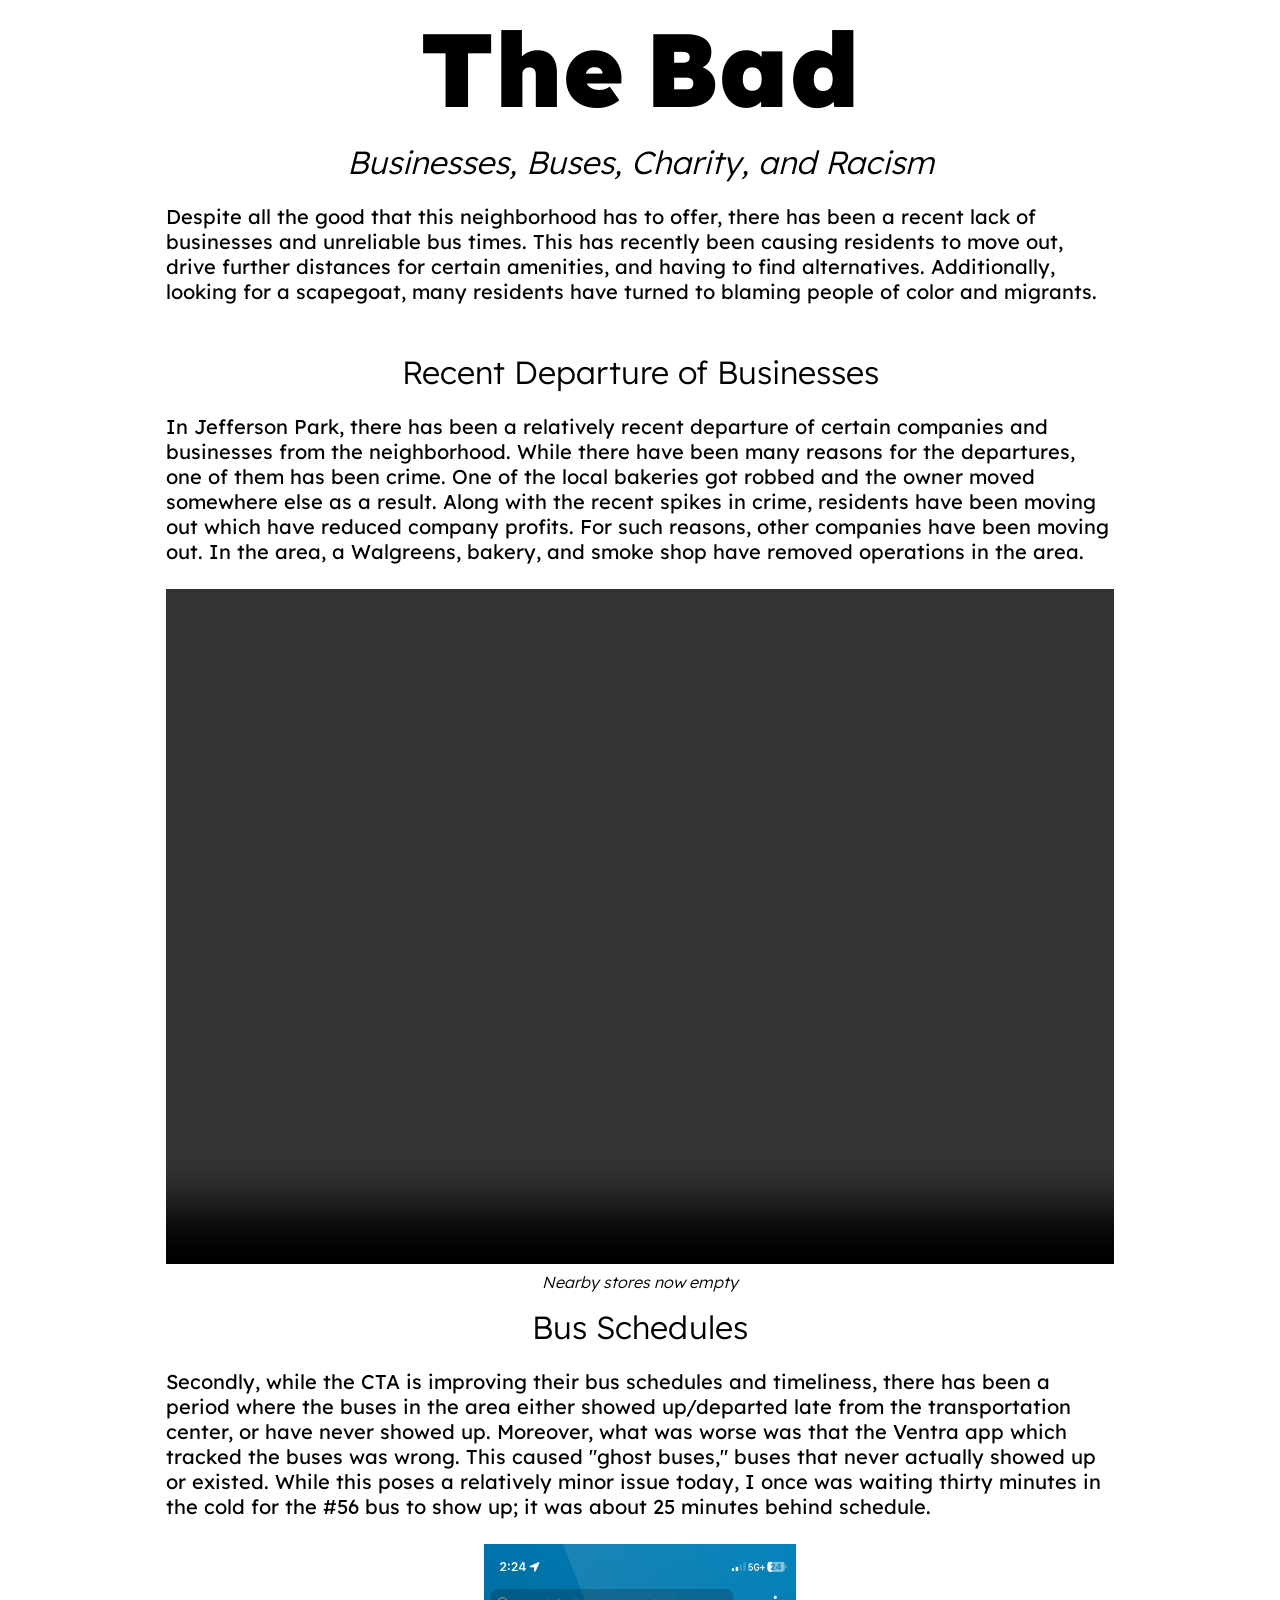
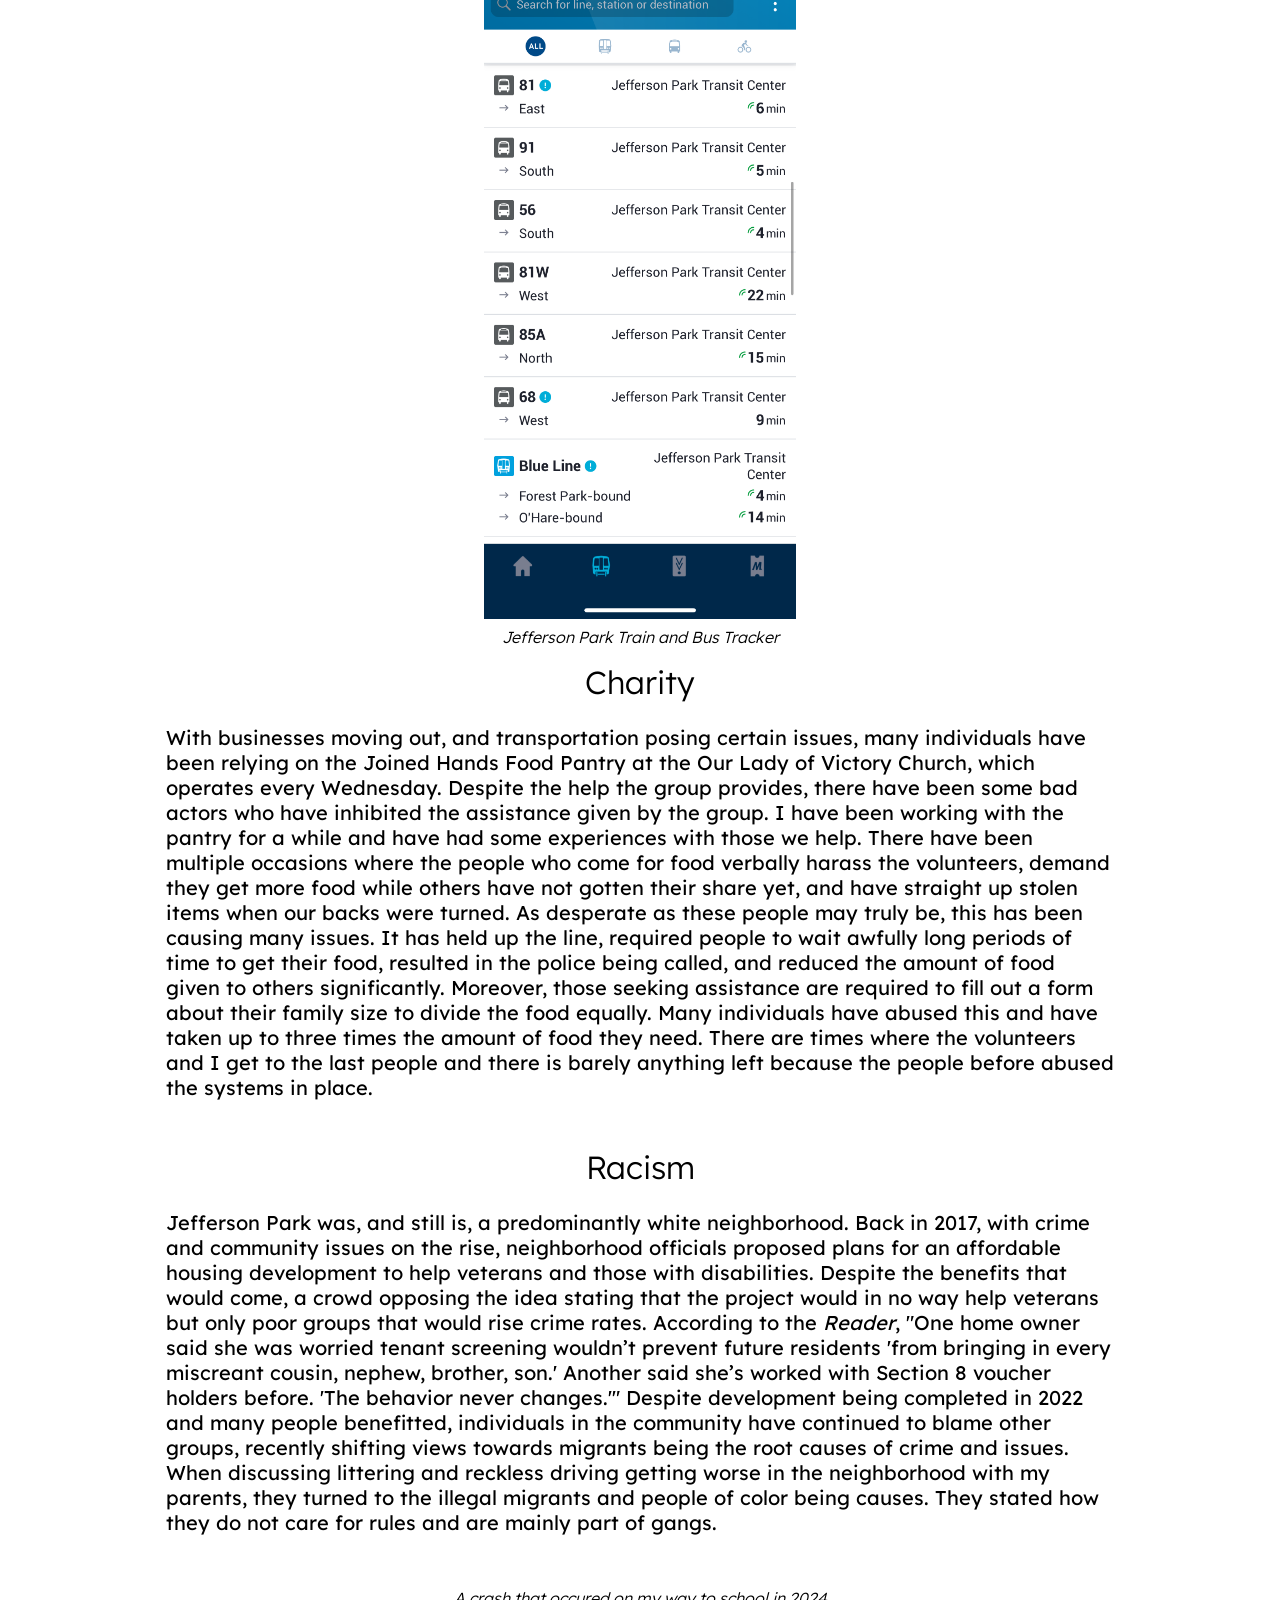
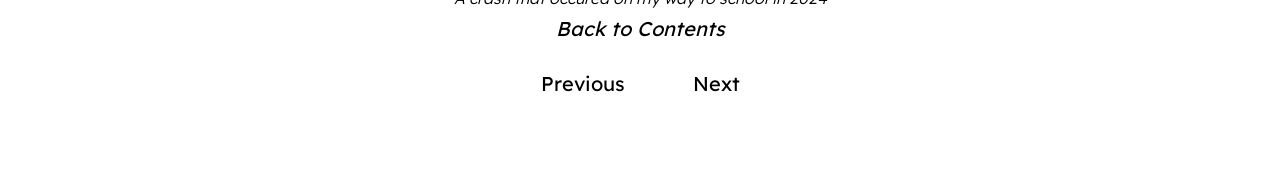
==== bad.html @ a6cf0b51 "Update bad.html Added more descriptioin to the facts" ====
<head>
    <meta charset="UTF-8" />
    <meta http-equiv="X-UA-Compatible" content="IE=edge" />
    <meta name="viewport" content="width=device-width, initial-scale=1.0" />
    <link rel="preconnect" href="https://fonts.googleapis.com">
    <link rel="preconnect" href="https://fonts.gstatic.com" crossorigin>
    <link href="https://fonts.googleapis.com/css2?family=Lexend:wght@100..900&family=Montserrat:ital,wght@0,300;0,400;0,500;0,600;0,700;0,900;1,800&display=swap" rel="stylesheet">
    <title>The Bad</title>
    <link rel="stylesheet" type="text/css" href="index.css" />
</head>

<body>
    <!-- Wrapper Head -->
    <div class = "wrapper-head">
        <h1>The Bad</h1>
        <h2><i>Businesses, Buses, Charity, and Racism</i></h2>
    </div>
    <div class = "facts">
        <p>Despite all the good that this neighborhood has to offer, there has been a recent lack of businesses and unreliable bus times.
        This has recently been causing residents to move out, drive further distances for certain amenities, and having to find alternatives.
        Additionally, looking for a scapegoat, many residents have turned to blaming people of color and migrants.
        </p>
        <h2>Recent Departure of Businesses</h2>
        <p>In Jefferson Park, there has been a relatively recent departure of certain companies and businesses from the neighborhood.
        While there have been many reasons for the departures, one of them has been crime. One of the local bakeries got robbed and
        the owner moved somewhere else as a result. Along with the recent spikes in crime, residents have been moving out which have
        reduced company profits. For such reasons, other companies have been moving out. In the area, a Walgreens, bakery, and smoke
        shop have removed operations in the area.
        </p>
        <video src = "photos/out.mp4" type=”video/mp4" controls>
        </video>
        <h3><i>Nearby stores now empty</i></h3>
        <h2>Bus Schedules</h2>
        <p>Secondly, while the CTA is improving their bus schedules and timeliness, there has been a period where the buses in the area
        either showed up/departed late from the transportation center, or have never showed up. Moreover, what was worse was that the
        Ventra app which tracked the buses was wrong. This caused "ghost buses," buses that never actually showed up or existed. While
        this poses a relatively minor issue today, I once was waiting thirty minutes in the cold for the #56 bus to show up; it was about 25
        minutes behind schedule.
        </p>
        <img src = "photos/schedule.png" alt = "Jefferson Park Tracker">
        <h3><i>Jefferson Park Train and Bus Tracker</i></h3>
        <h2>Charity</h2>
        <p>With businesses moving out, and transportation posing certain issues, many individuals have been relying on the Joined
        Hands Food Pantry at the Our Lady of Victory Church, which operates every Wednesday. Despite the help the group provides, there have been some
        bad actors who have inhibited the assistance given by the group. I have been working with the pantry for a while and have had 
        some experiences with those we help. There have been multiple occasions where the people who come for food verbally harass the 
        volunteers, demand they get more food while others have not gotten their share yet, and have straight up stolen items when 
        our backs were turned. As desperate as these people may truly be, this has been causing many issues. It has held 
        up the line, required people to wait awfully long periods of time to get their food, resulted in the police being called, and 
        reduced the amount of food given to others significantly. Moreover, those seeking assistance are required to fill out a form about 
        their family size to divide the food equally. Many individuals have abused this and have taken up to three times the amount of food
        they need. There are times where the volunteers and I get to the last people and there is barely anything left because the people 
        before abused the systems in place.</p>
        </div>
        <h2>Racism</h2>
        <p>Jefferson Park was, and still is, a predominantly white neighborhood. Back in 2017, with crime and community issues on the rise, neighborhood officials proposed
        plans for an affordable housing development to help veterans and those with disabilities. Despite the benefits that would come, a crowd opposing the idea stating that 
        the project would in no way help veterans but only poor groups that would rise crime rates. According to the <i>Reader</i>, "One home owner said she was worried tenant screening wouldn’t prevent future residents 
        'from bringing in every miscreant cousin, nephew, brother, son.' Another said she’s worked with Section 8 voucher holders before. 'The behavior never changes.'" Despite development being completed in 2022 and many
        people benefitted, individuals in the community have continued to blame other groups, recently shifting views towards migrants being the root causes of crime and issues. When discussing littering and reckless driving
        getting worse in the neighborhood with my parents, they turned to the illegal migrants and people of color being causes. They stated how they do not care for rules and are mainly part of gangs.</p>
        <img href = "photos/car1.jpg">
        <img href = "photos/car2.jpg">
        <h3><i>A crash that occured on my way to school in 2024</i></h3>
    <!-- Next and back buttons -->
    <div class = "footer-back">
        <nav>
            <a href = "contents.html"><i>Back to Contents</i></a>
        </nav>
    <nav>
        <a href = "good.html">Previous</a>
        <a href = "live.html">Next</a>
    </nav>
</body>

<!-- Niky says hello -->
---- index.css ----
/* Styles and colors */
:root {
    --white:#fff;
    --offwhite:#FAF9F6;
    --black:#000;
    --gray:#D3D3D3;
    --test1:#C8A2C8;
    --test2:#00FFFF;
    --test3:#66ff00;
    --test4:#FF5C00;
    --clear:transparent;
}

/* Gives the option to switch between light and dark mode */
@import url("https://fonts.googleapis.com/css2?family=Source+Sans+Pro&display=swap");

@media (prefers-color-scheme: dark) {
  :root {
    --text: #FAF9F6;
    --bg: #000;
  }
}

@media (prefers-color-scheme: dark) {
    .theme-a.adaptive {
      background: black;
      color: var(--text);
      outline: 5px dashed #000;
    }
  }
  /* Overlay darkener */
  .overlay{
    z-index: -1;
    position: absolute;
    top: 0;
    left: 0;
    right: 0;
    bottom: 0;
    background-color: rgba(0, 0, 0, 0.65);
    filter: brightness(50%);
  }

/* Body Info */
body {
    font-family: "Lexend", sans-serif;
    background-size: 100%;
    background-color: var(--bg);
    color: var(--text);
    text-align: center;
}

/* lets the page fit screen sizes */
.wrapper-head{
    line-height: 1em;
    margin: auto;
    text-align: center;
}

/* Header 1 Info */
h1 {
    padding-top: .5em;
    word-spacing: -.15em;
    font-size: 5.5em;
    font-optical-sizing: auto;
    font-weight: 900;
    font-style: normal;
}

/* Header 2 Info */
h2{
    line-height: 1em;
    font-size: 1.5em;
    font-optical-sizing: auto;
    font-weight: 300;
    font-style: normal;
}

/* Header 3 Info */
h3{
    line-height: .25em;
    font-size: 1em;
    font-optical-sizing: auto;
    font-weight: 300;
    font-style: normal;
}
p{
    margin: auto;
    max-width: 75%;
    text-align: left;
    font-size: 1.25em;
    padding-bottom: 25px;
}

p a{
    color: var(--text);
}

video {
    max-width: 75%;
}

.jeffpark{
    color: var(--offwhite);
}

.disclaimer p{
    padding-top: 25px;
    text-align: center;
}

.typewrite{
    padding-top: 10%;
    display: flex;
    justify-content: center;
}

.button_intro{
    padding-top: 25px;
}

.button_intro a{
    border: solid var(--white) 2px;
    transition-duration: 0.4s;
    text-decoration: none;
    color: var(--white);
    border-radius: 15px;
    padding: 16px 64px;
}

.button_intro a:hover{
    color: black;
    background-color: white;
}

.google-maps{
    padding-bottom: 25px;
}

.google-maps iframe{
    border-radius: 15px;
}

.footer{
    font-size: .75em;
    line-height: 0em;
    color: var(--text);
    position: fixed;
    bottom: 10;
    left: 0;
    width: 100%;
    text-align: center;
    margin: auto;
}

.footer p{
    margin: auto;
    max-width: 90%;
    text-align: center;
    font-size: 1em;
}

.footer a{
    color: var(--text);
}

.footer-back{
    word-spacing: 0em;
    padding-bottom: 50px;
    left: 0;
    width: 100%;
    text-align: center;
    margin: auto;
  }

  .facts img{
    background-color: var(--offwhite);
    max-height: 75vh;
    max-width: 75vw;
  }

  .facts video{
    height: 75vh;
  }

/* Contents page */
.contents{
    margin: auto;
    color: var(--offwhite);
}

/* Removes the random padding for bullet points */
ul{
    padding: 0;
}

.contents ul{
    list-style-type: none;
    text-align: center;
}

li a{
    text-decoration: none;
    color: var(--offwhite);
    padding: 0 2px;
    margin: 0 30px;
    position: relative;
    font-size: 2em;
}
li a:after {
    background: none repeat scroll 0 0 transparent;
    content: "";
    display: block;
    height: 3px;
    left: 0%;
    position: absolute;
    background: var(--offwhite);
    transition: width 0.3s ease 0s, left 0.3s ease 0s;
    width: 0;
  }

li a:hover:after{
    content: '';
    position: absolute;
    left: 0;
    width: 100%;
    height: 3px;
    background-color: var(--offwhite);
  }

/* The next and back links */
nav{
    padding-bottom: 30px;
}
nav a{
    text-decoration: none;
    color: var(--text);
    padding: 0 2px;
    margin: 0 30px;
    position: relative;
    font-size: 1.25em;
  }

  nav a:after {
    background: none repeat scroll 0 0 transparent;
    bottom: -2px;
    content: "";
    display: block;
    height: 3px;
    left: 0%;
    position: absolute;
    background: var(--text);
    transition: width 0.3s ease 0s, left 0.3s ease 0s;
    width: 0;
  }

  nav a:hover:after{
    content: '';
    position: absolute;
    bottom: -2px;
    left: 0;
    width: 100%;
    height: 3px;
    background-color: var(--text);
  }

/* -- Break points. This lets different devices see the page without any issues -- */
/* Extra small devices (phones, 600px and down to 320px) */
@media only screen and (max-width: 600px) {
    h1 {
        font-size: 3em;
        line-height: 1em;
        font-optical-sizing: auto;
        font-weight: 900;
        font-style: normal;
    }
    h2{
        font-size: 1.5em;
        font-optical-sizing: auto;
        font-weight: 300;
        font-style: normal;
    }
    body{
        background-size: 700%;
        background-position: center;
    }
    .footer{
        font-size: .5em;
        line-height: 1em;
    }

}

/* Small devices (portrait tablets and large phones, 600px and up) */
@media only screen and (min-width: 600px) {
    h1 {
        font-size: 3em;
        font-optical-sizing: auto;
        font-weight: 900;
        font-style: normal;
    }
    h2{
        font-size: .92em;
        font-optical-sizing: auto;
        font-weight: 300;
        font-style: normal;
    }
    body{
        background-size: 300%;
        background-position: center;
    }
}


/* Medium devices (landscape tablets, 768px and up) */
@media only screen and (min-width: 768px) {

    h1 {
        font-size: 4em;
        font-optical-sizing: auto;
        font-weight: 900;
        font-style: normal;
    }
    h2{
        font-size: 1.23em;
        font-optical-sizing: auto;
        font-weight: 300;
        font-style: normal;
    }
    body{
        background-size: 250%;
        background-position: center;
    }
}

/* Large devices (laptops/desktops, 992px and up) */
@media only screen and (min-width: 992px) {
    h1 {
        font-size: 5em;
        font-optical-sizing: auto;
        font-weight: 900;
        font-style: normal;
    }
    h2{
        font-size: 1.54em;
        font-optical-sizing: auto;
        font-weight: 300;
        font-style: normal;
    }
    body{
        background-size: 200%;
        background-position: center;
    }
}

/* Extra large devices (large laptops and desktops, 1200 and up) */
@media only screen and (min-width: 1200px) {
    h1 {
        font-size: 6.5em;
        font-optical-sizing: auto;
        font-weight: 900;
        font-style: normal;
    }
    h2{
        font-size: 2em;
        font-optical-sizing: auto;
        font-weight: 300;
        font-style: normal;
    }
    body{
        background-size: 175%;
        background-position: center;
    }

}
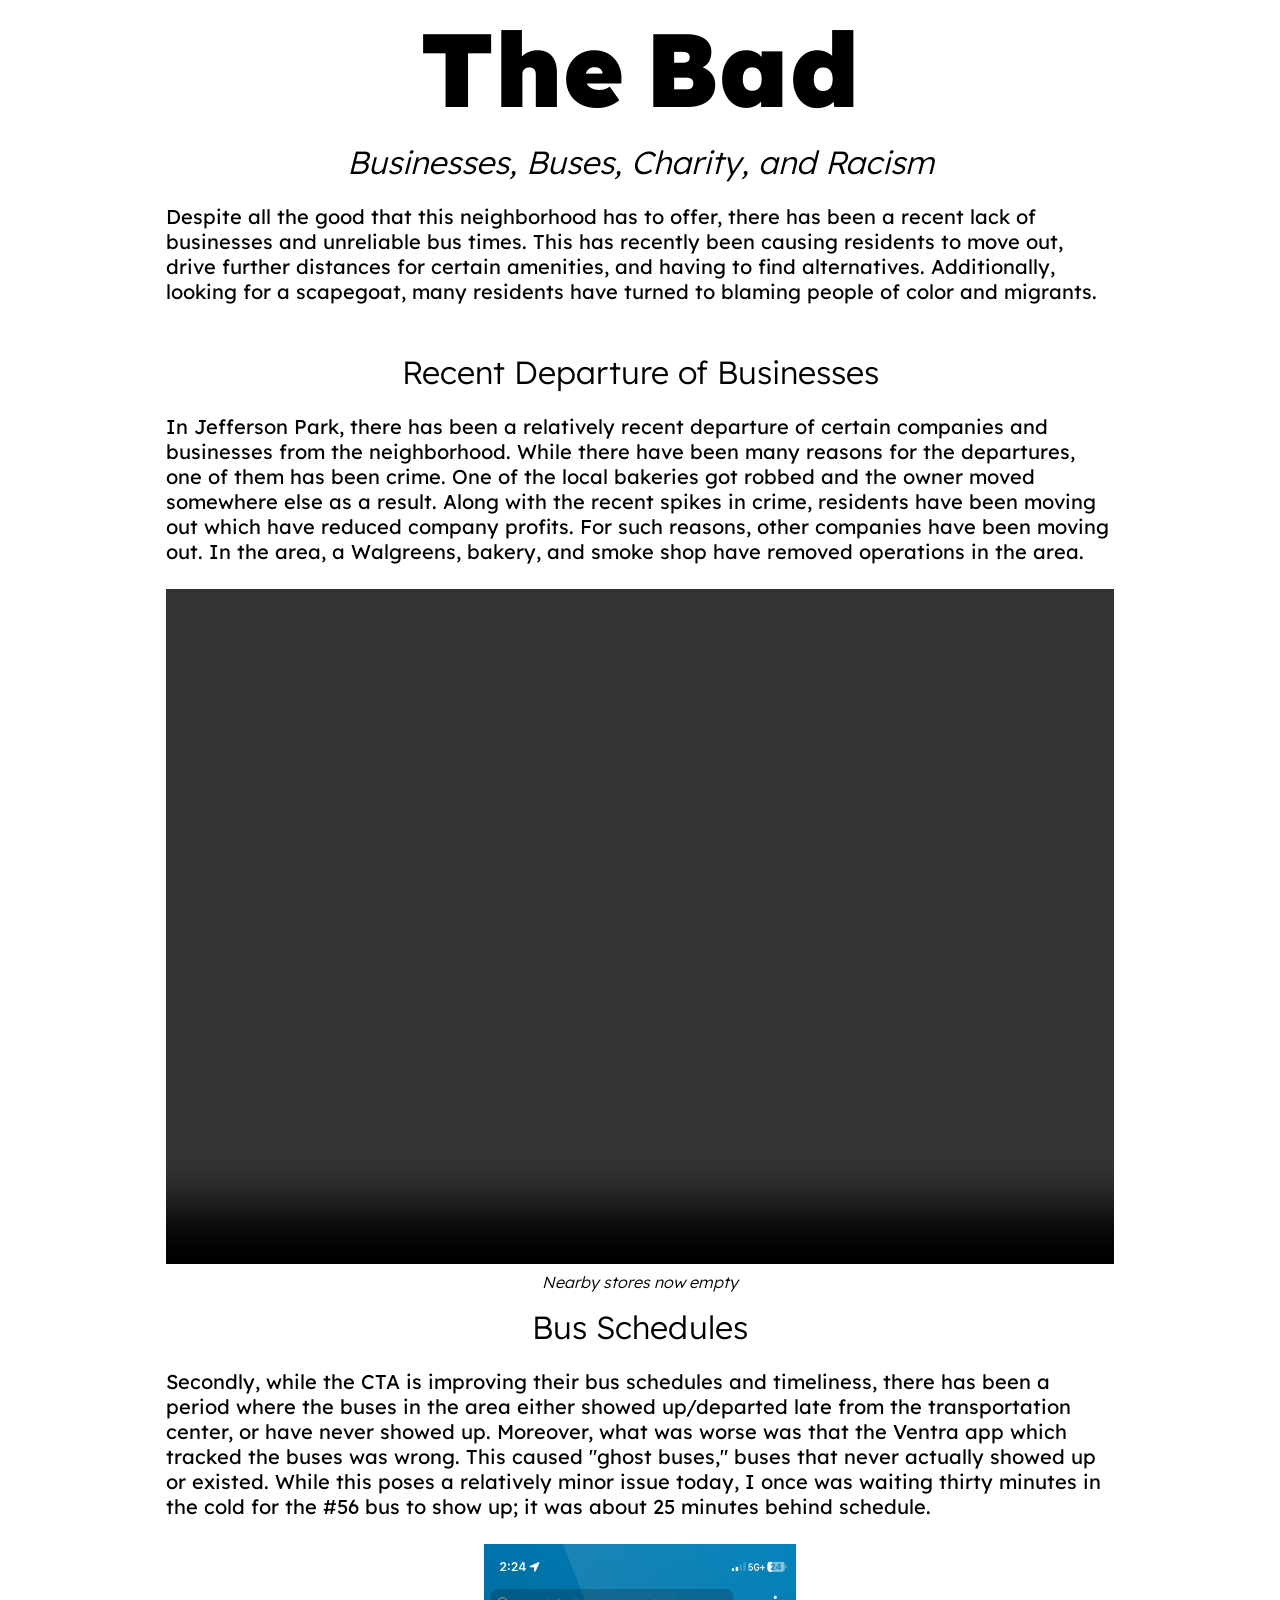
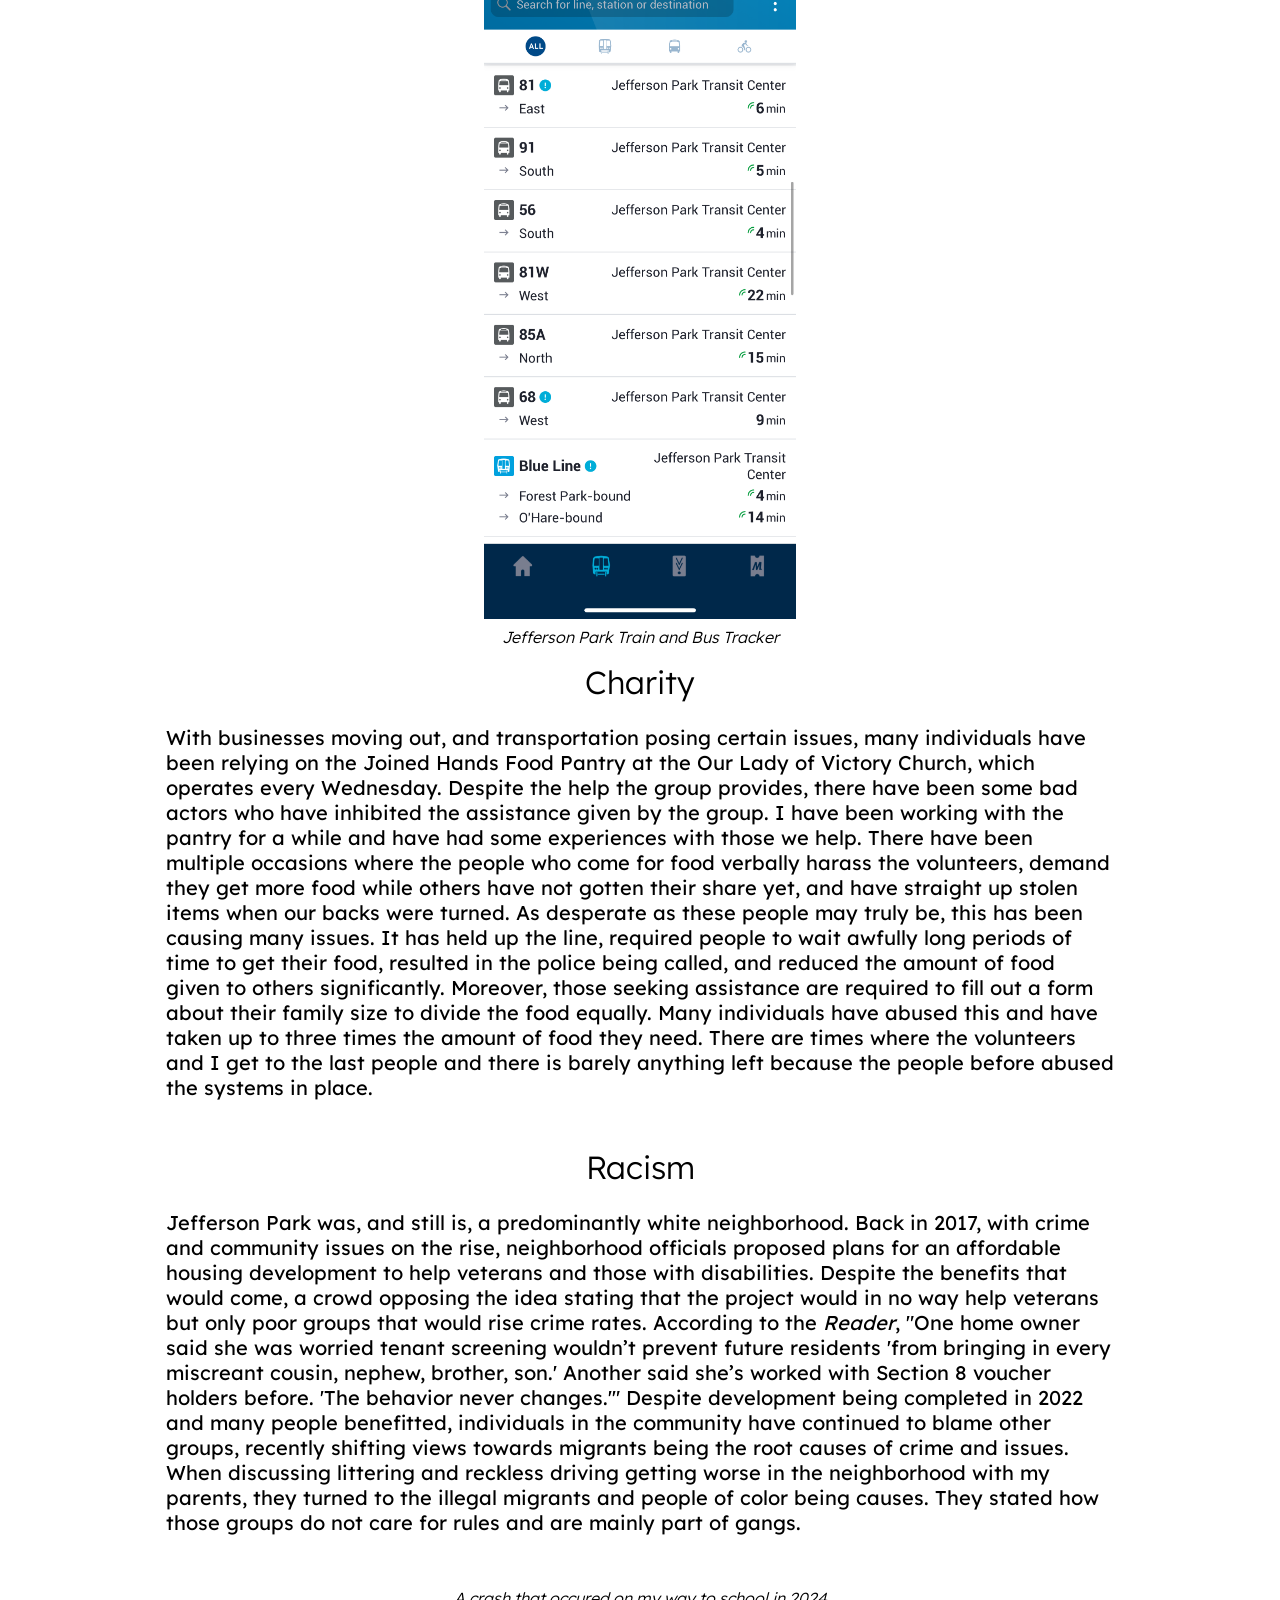
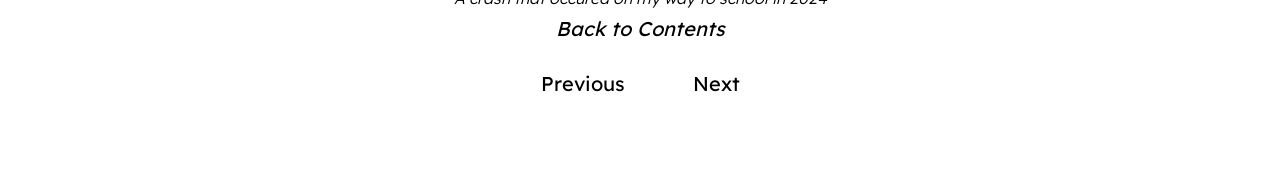
==== commit 328d3ae7: "Update bad.html" ====
--- a/bad.html
+++ b/bad.html
@@ -58,7 +58,7 @@
         the project would in no way help veterans but only poor groups that would rise crime rates. According to the <i>Reader</i>, "One home owner said she was worried tenant screening wouldn’t prevent future residents 
         'from bringing in every miscreant cousin, nephew, brother, son.' Another said she’s worked with Section 8 voucher holders before. 'The behavior never changes.'" Despite development being completed in 2022 and many
         people benefitted, individuals in the community have continued to blame other groups, recently shifting views towards migrants being the root causes of crime and issues. When discussing littering and reckless driving
-        getting worse in the neighborhood with my parents, they turned to the illegal migrants and people of color being causes. They stated how they do not care for rules and are mainly part of gangs.</p>
+        getting worse in the neighborhood with my parents, they turned to the illegal migrants and people of color being causes. They stated how those groups do not care for rules and are mainly part of gangs.</p>
         <img href = "photos/car1.jpg">
         <img href = "photos/car2.jpg">
         <h3><i>A crash that occured on my way to school in 2024</i></h3>
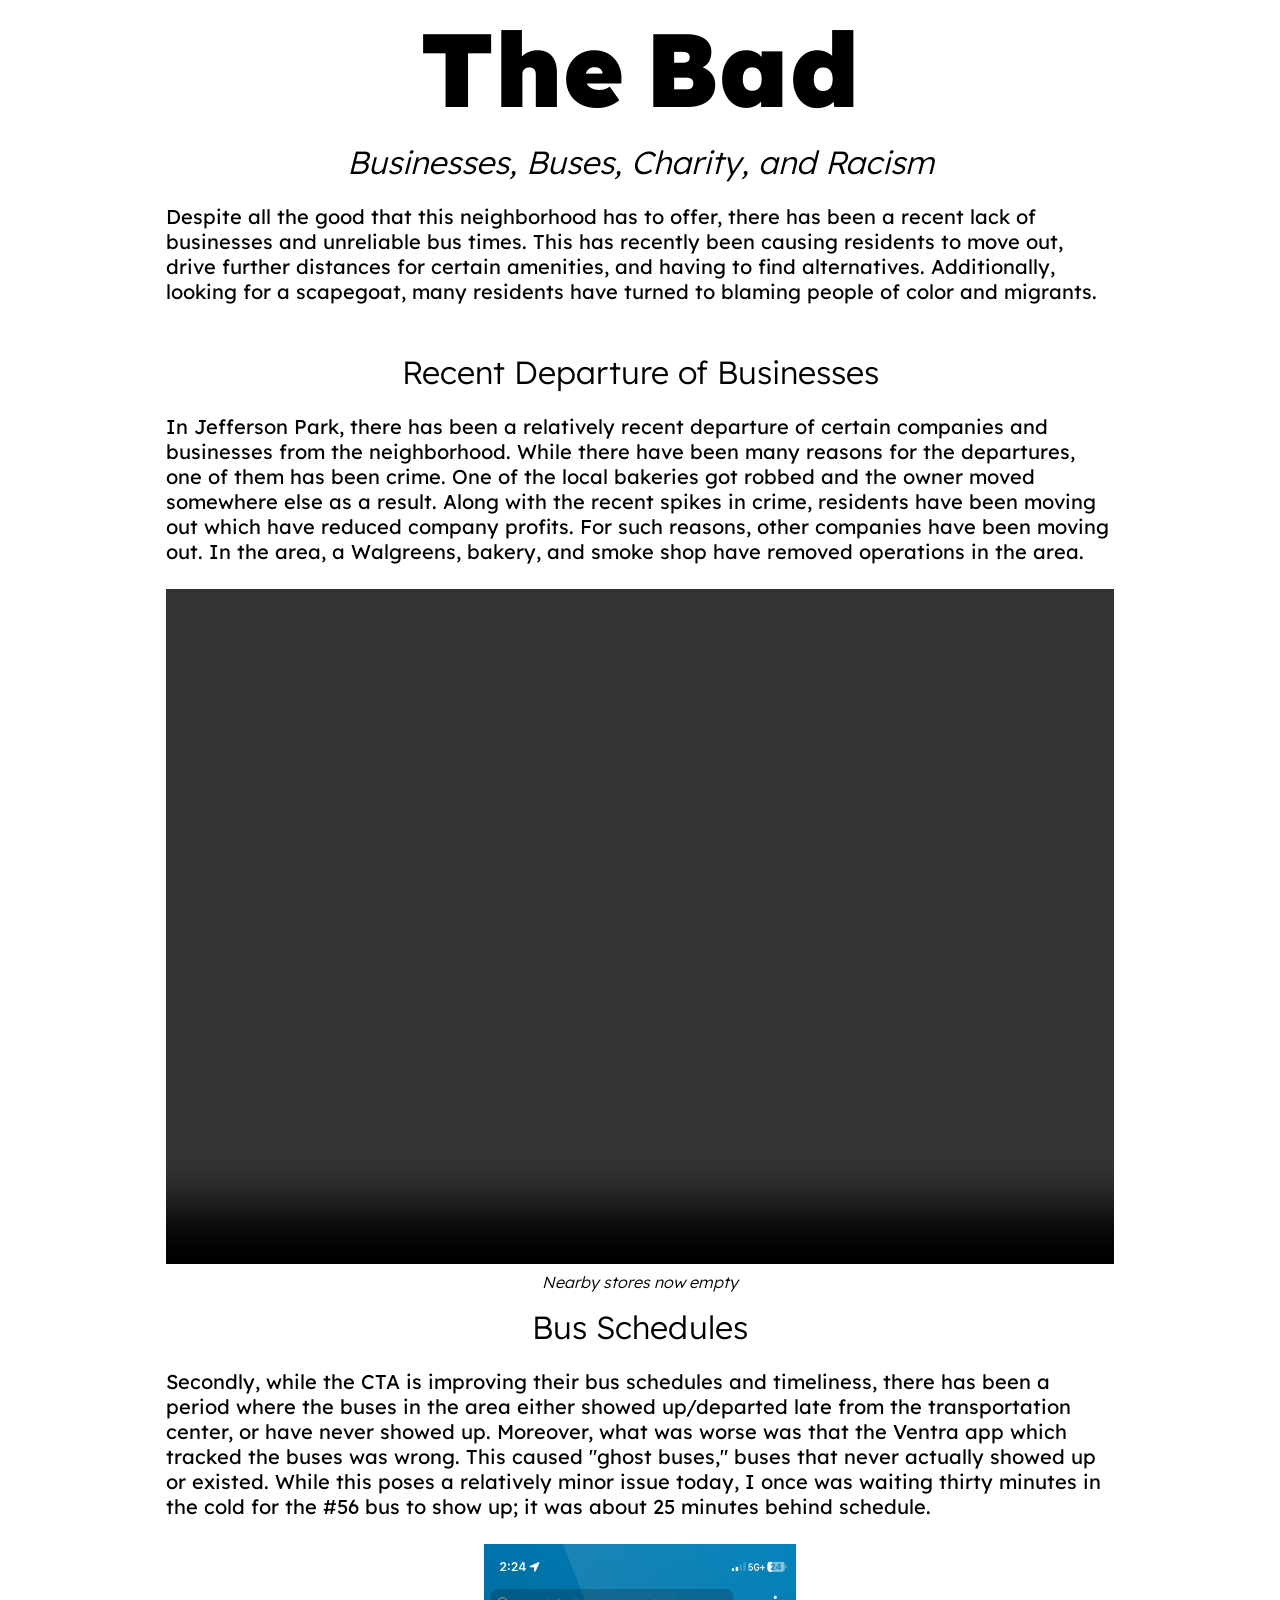
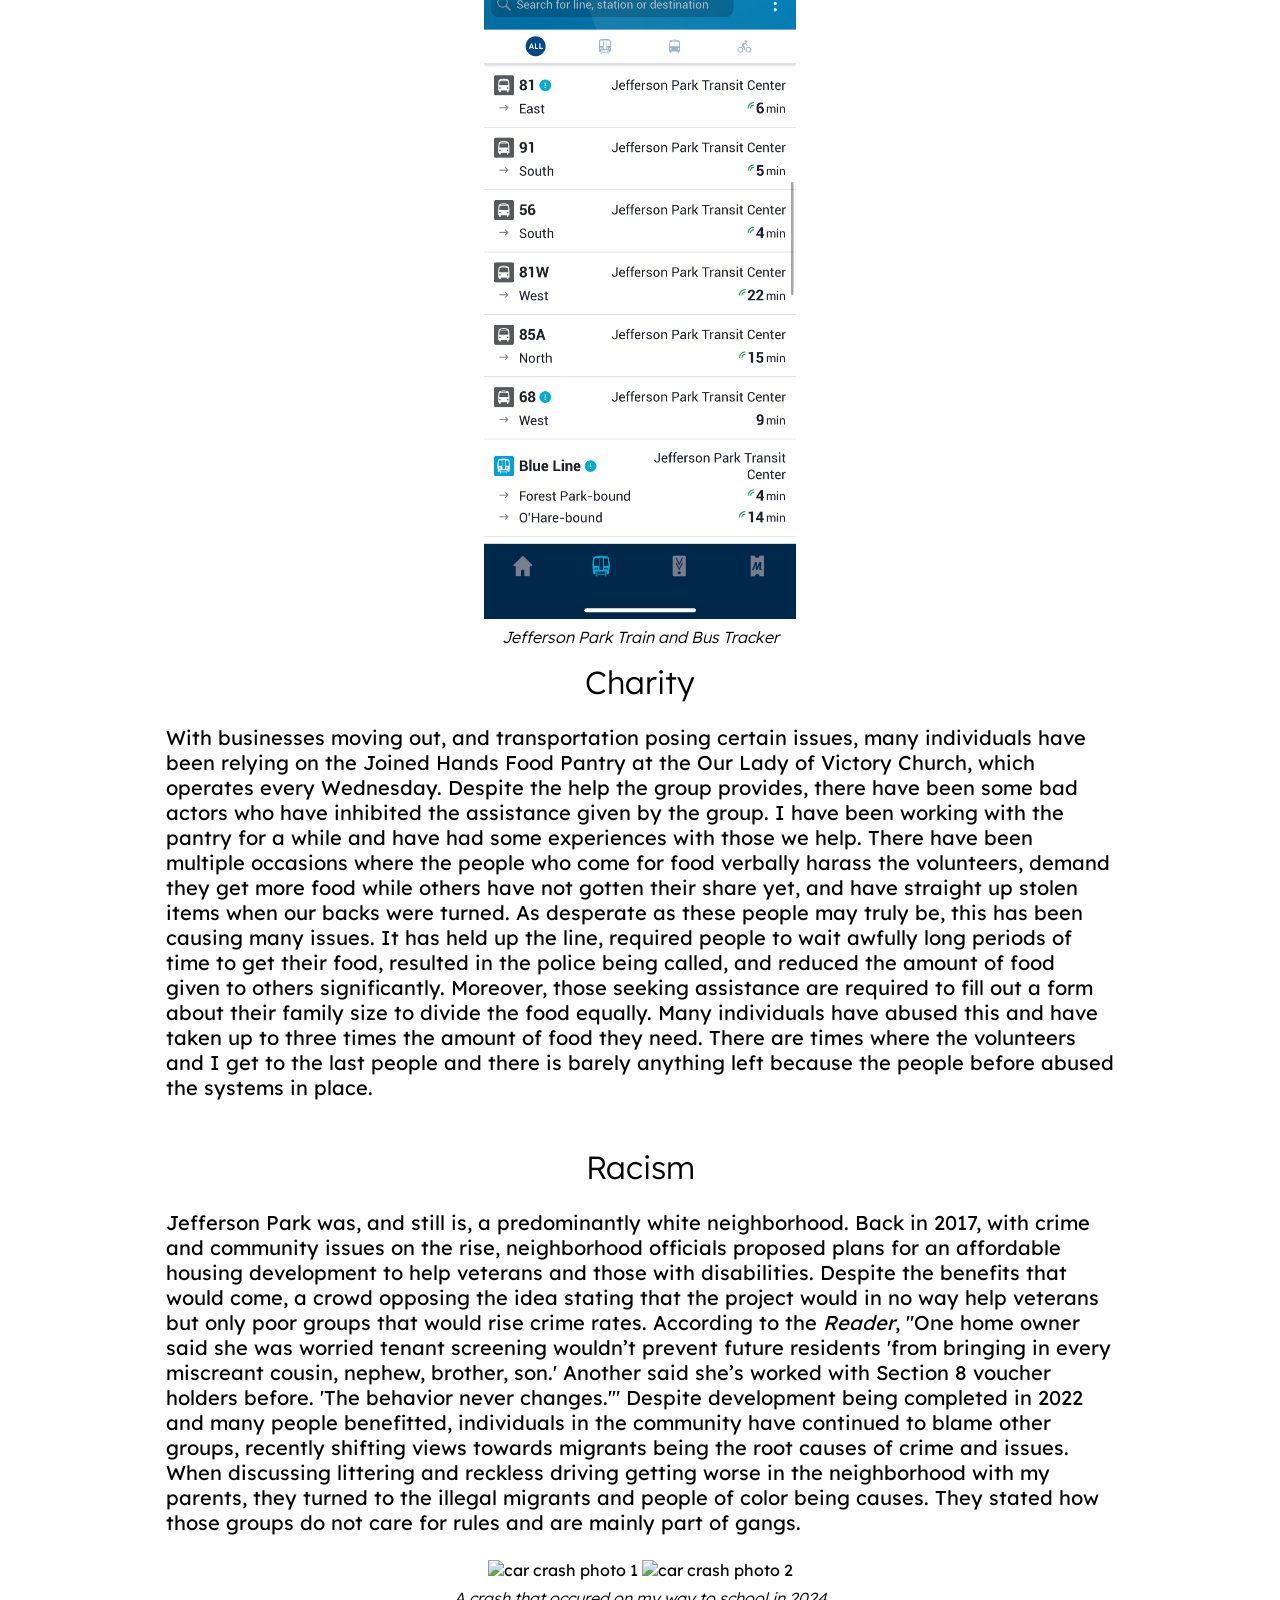
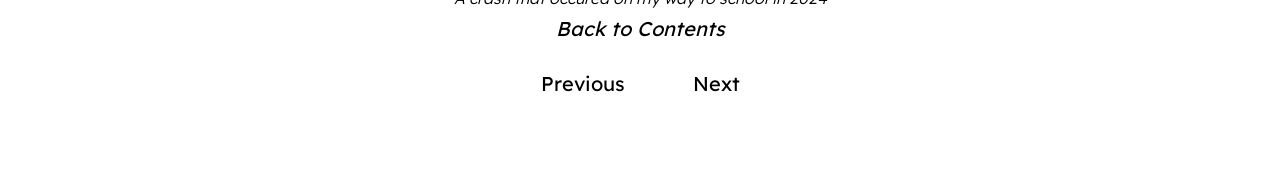
==== commit aed74585: "Update bad.html Added alt stuff" ====
--- a/bad.html
+++ b/bad.html
@@ -59,8 +59,8 @@
         'from bringing in every miscreant cousin, nephew, brother, son.' Another said she’s worked with Section 8 voucher holders before. 'The behavior never changes.'" Despite development being completed in 2022 and many
         people benefitted, individuals in the community have continued to blame other groups, recently shifting views towards migrants being the root causes of crime and issues. When discussing littering and reckless driving
         getting worse in the neighborhood with my parents, they turned to the illegal migrants and people of color being causes. They stated how those groups do not care for rules and are mainly part of gangs.</p>
-        <img href = "photos/car1.jpg">
-        <img href = "photos/car2.jpg">
+        <img href = "photos/car1.jpg" alt = "car crash photo 1">
+        <img href = "photos/car2.jpg" alt = "car crash photo 2">
         <h3><i>A crash that occured on my way to school in 2024</i></h3>
     <!-- Next and back buttons -->
     <div class = "footer-back">
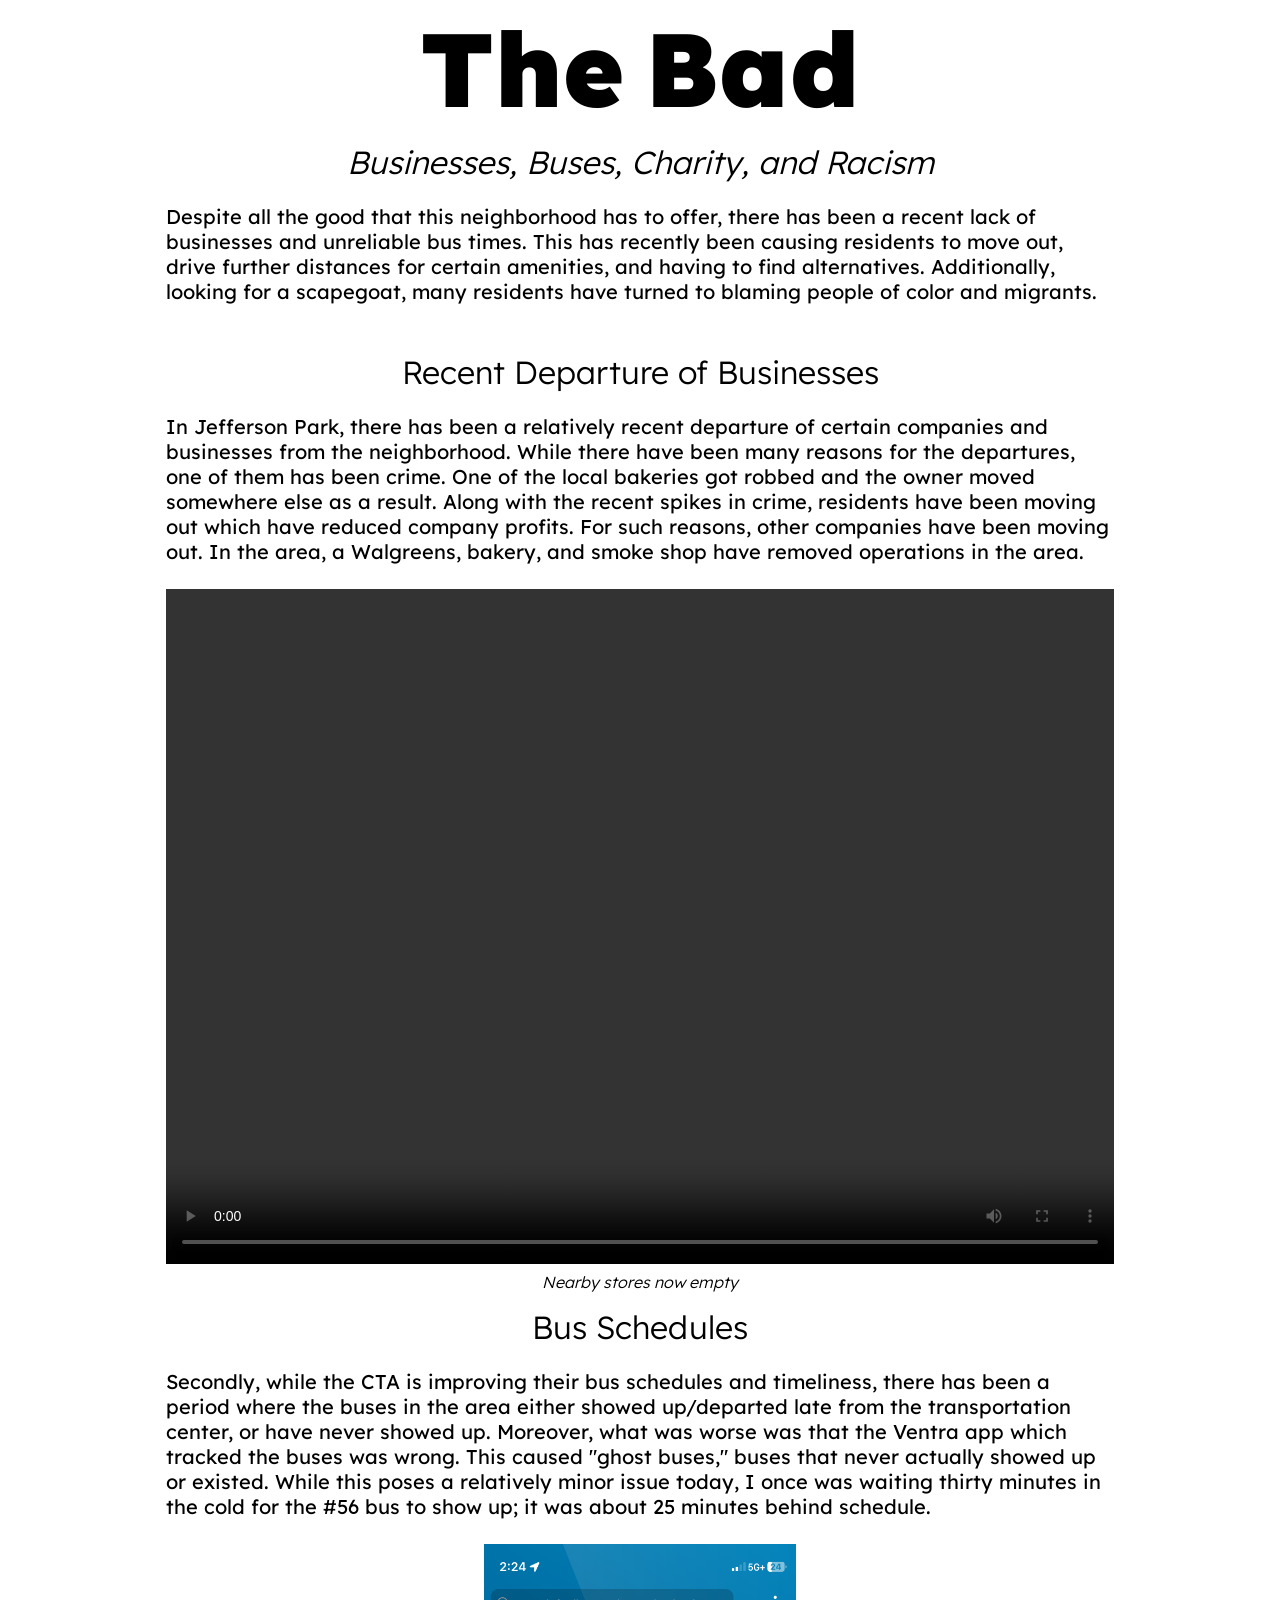
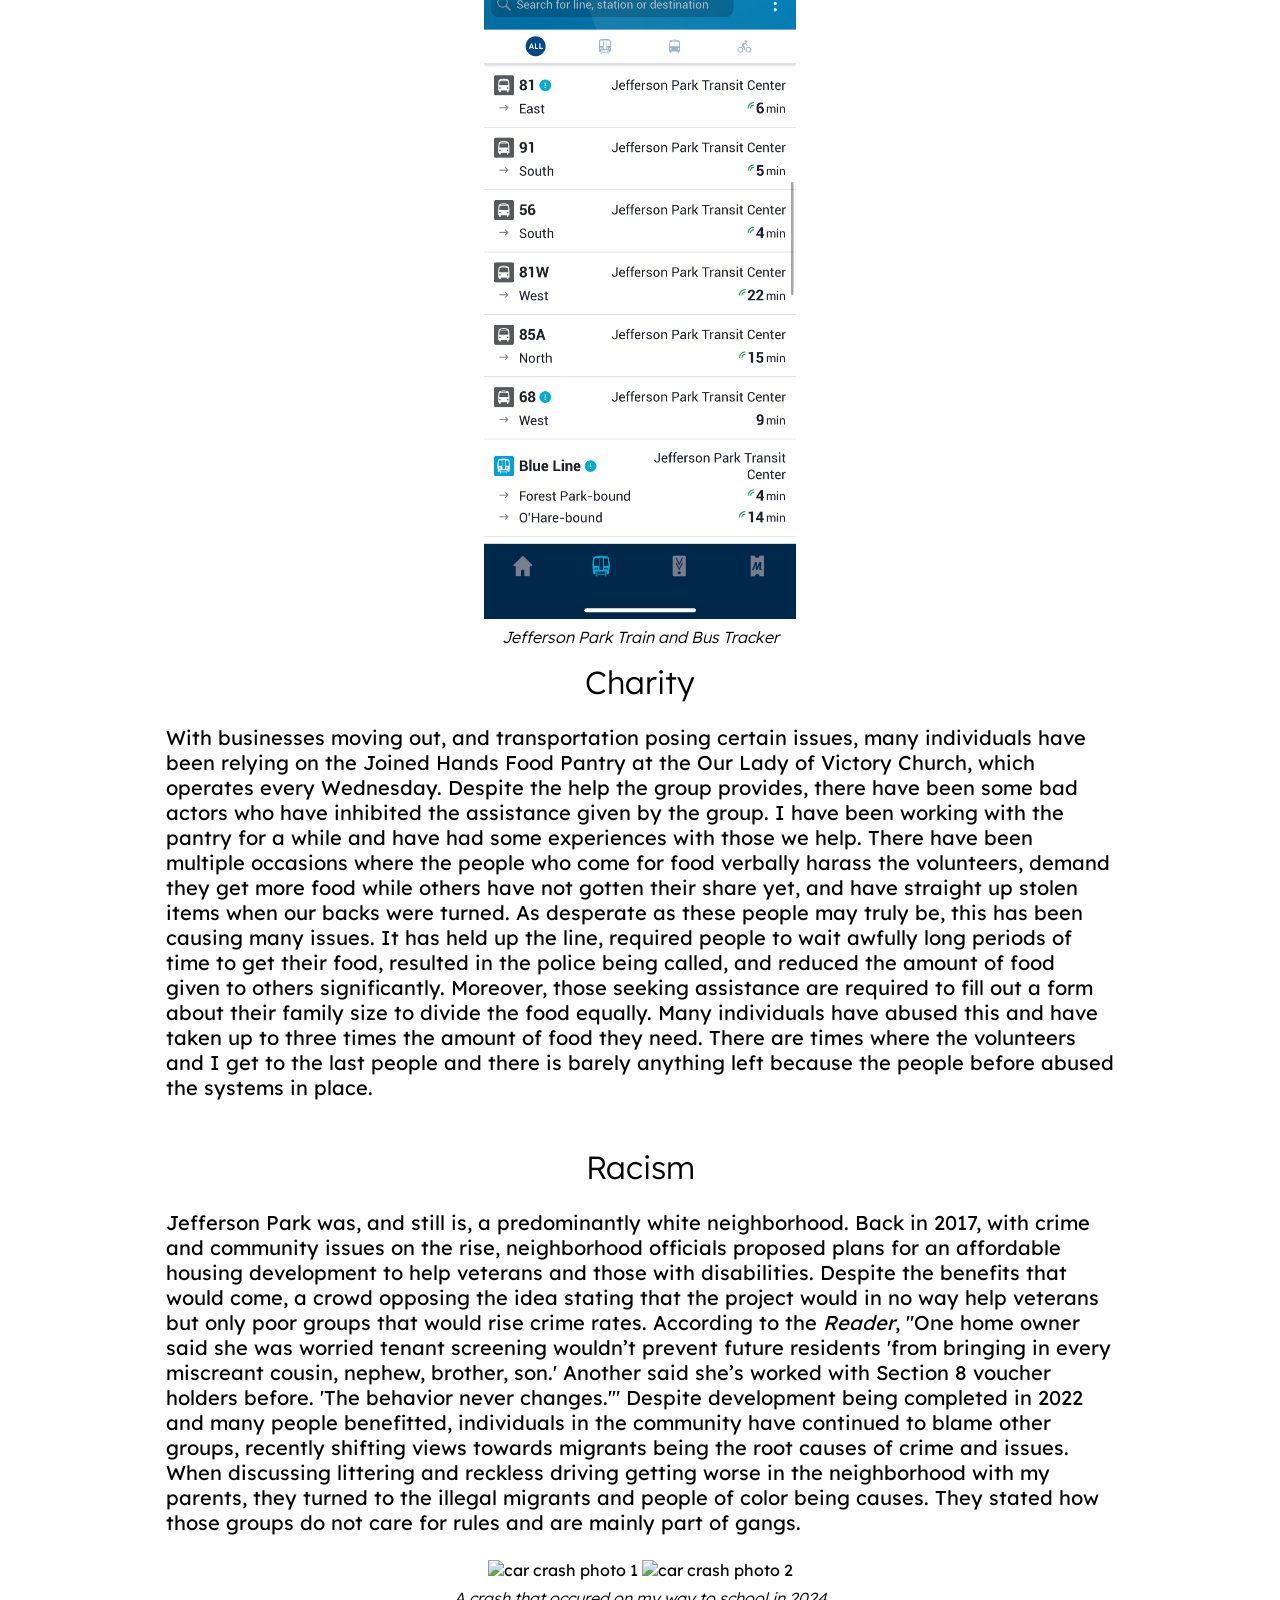
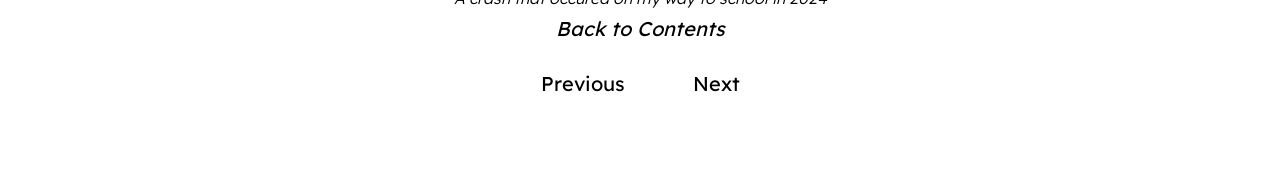
==== commit 936916a1: "Update bad.html" ====
--- a/bad.html
+++ b/bad.html
@@ -59,8 +59,8 @@
         'from bringing in every miscreant cousin, nephew, brother, son.' Another said she’s worked with Section 8 voucher holders before. 'The behavior never changes.'" Despite development being completed in 2022 and many
         people benefitted, individuals in the community have continued to blame other groups, recently shifting views towards migrants being the root causes of crime and issues. When discussing littering and reckless driving
         getting worse in the neighborhood with my parents, they turned to the illegal migrants and people of color being causes. They stated how those groups do not care for rules and are mainly part of gangs.</p>
-        <img href = "photos/car1.jpg" alt = "car crash photo 1">
-        <img href = "photos/car2.jpg" alt = "car crash photo 2">
+        <img href = "photos/car1.webp" alt = "car crash photo 1">
+        <img href = "photos/car2.webp" alt = "car crash photo 2">
         <h3><i>A crash that occured on my way to school in 2024</i></h3>
     <!-- Next and back buttons -->
     <div class = "footer-back">
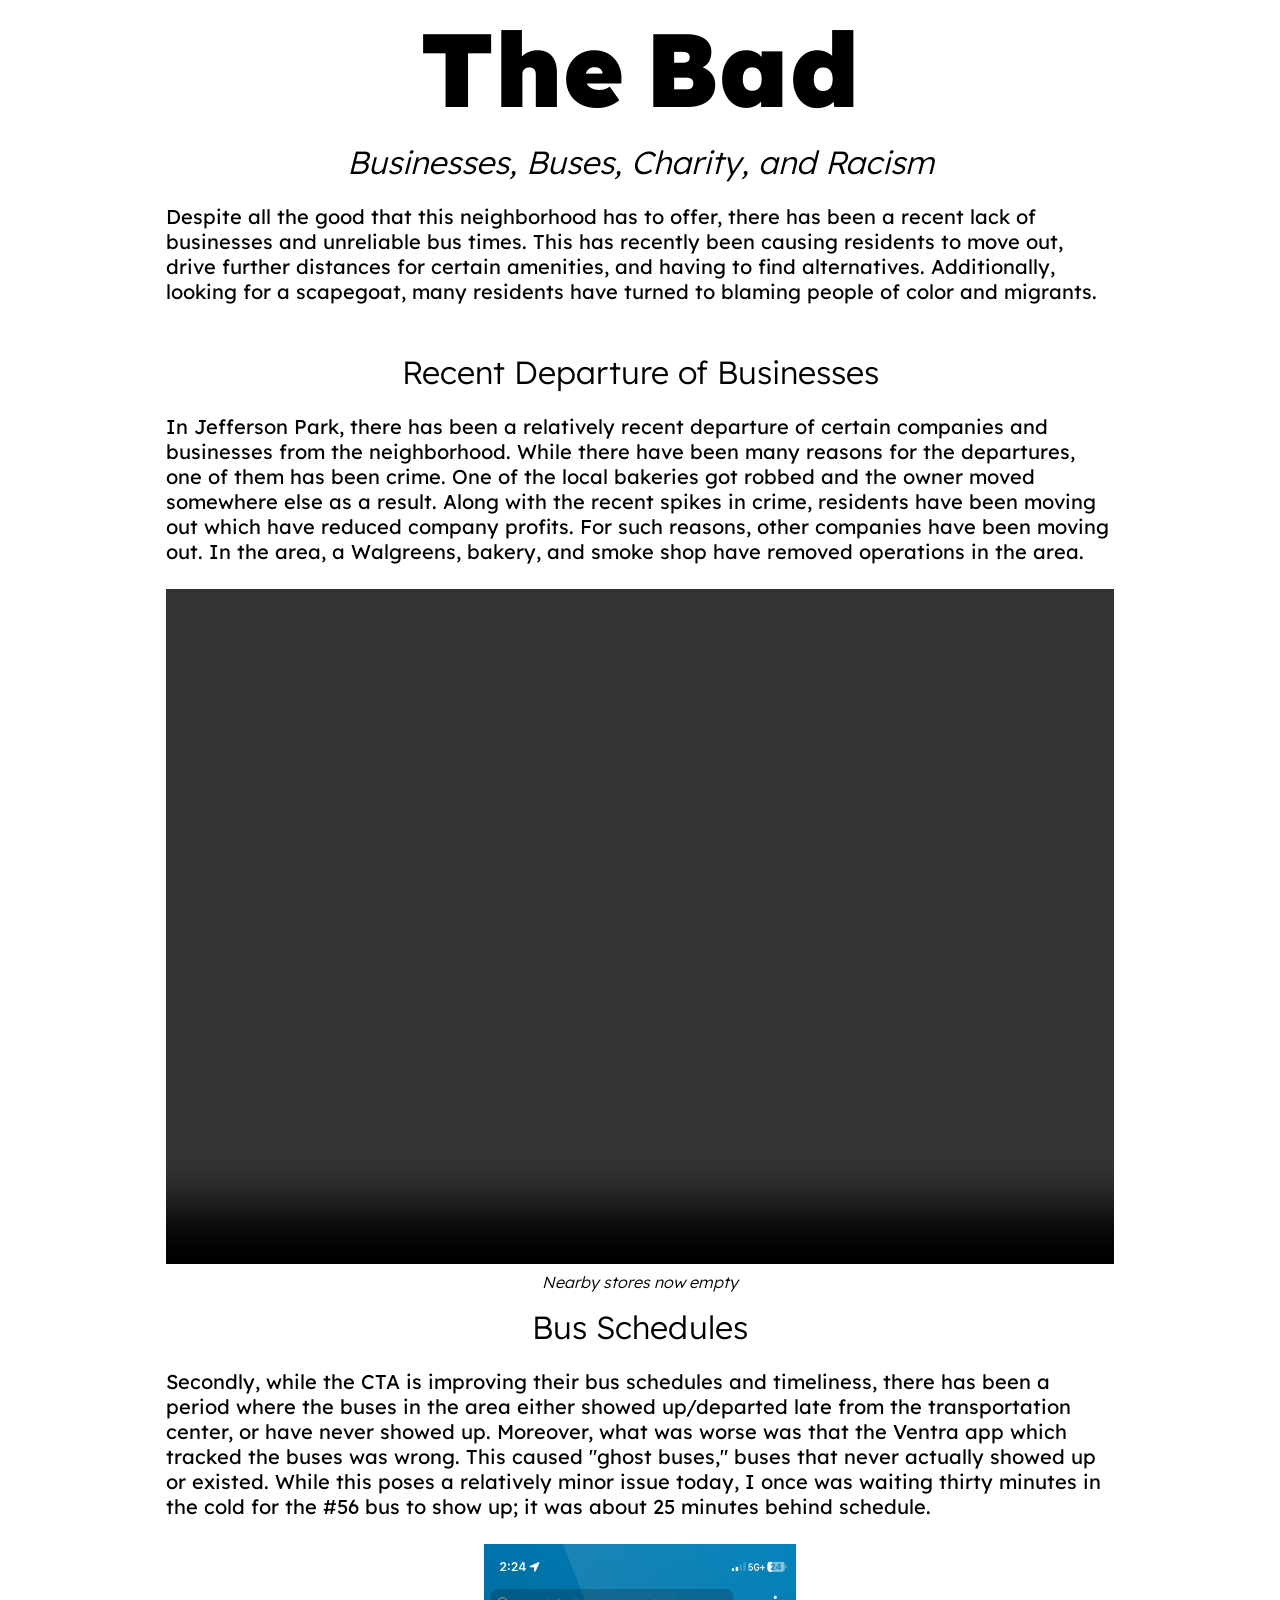
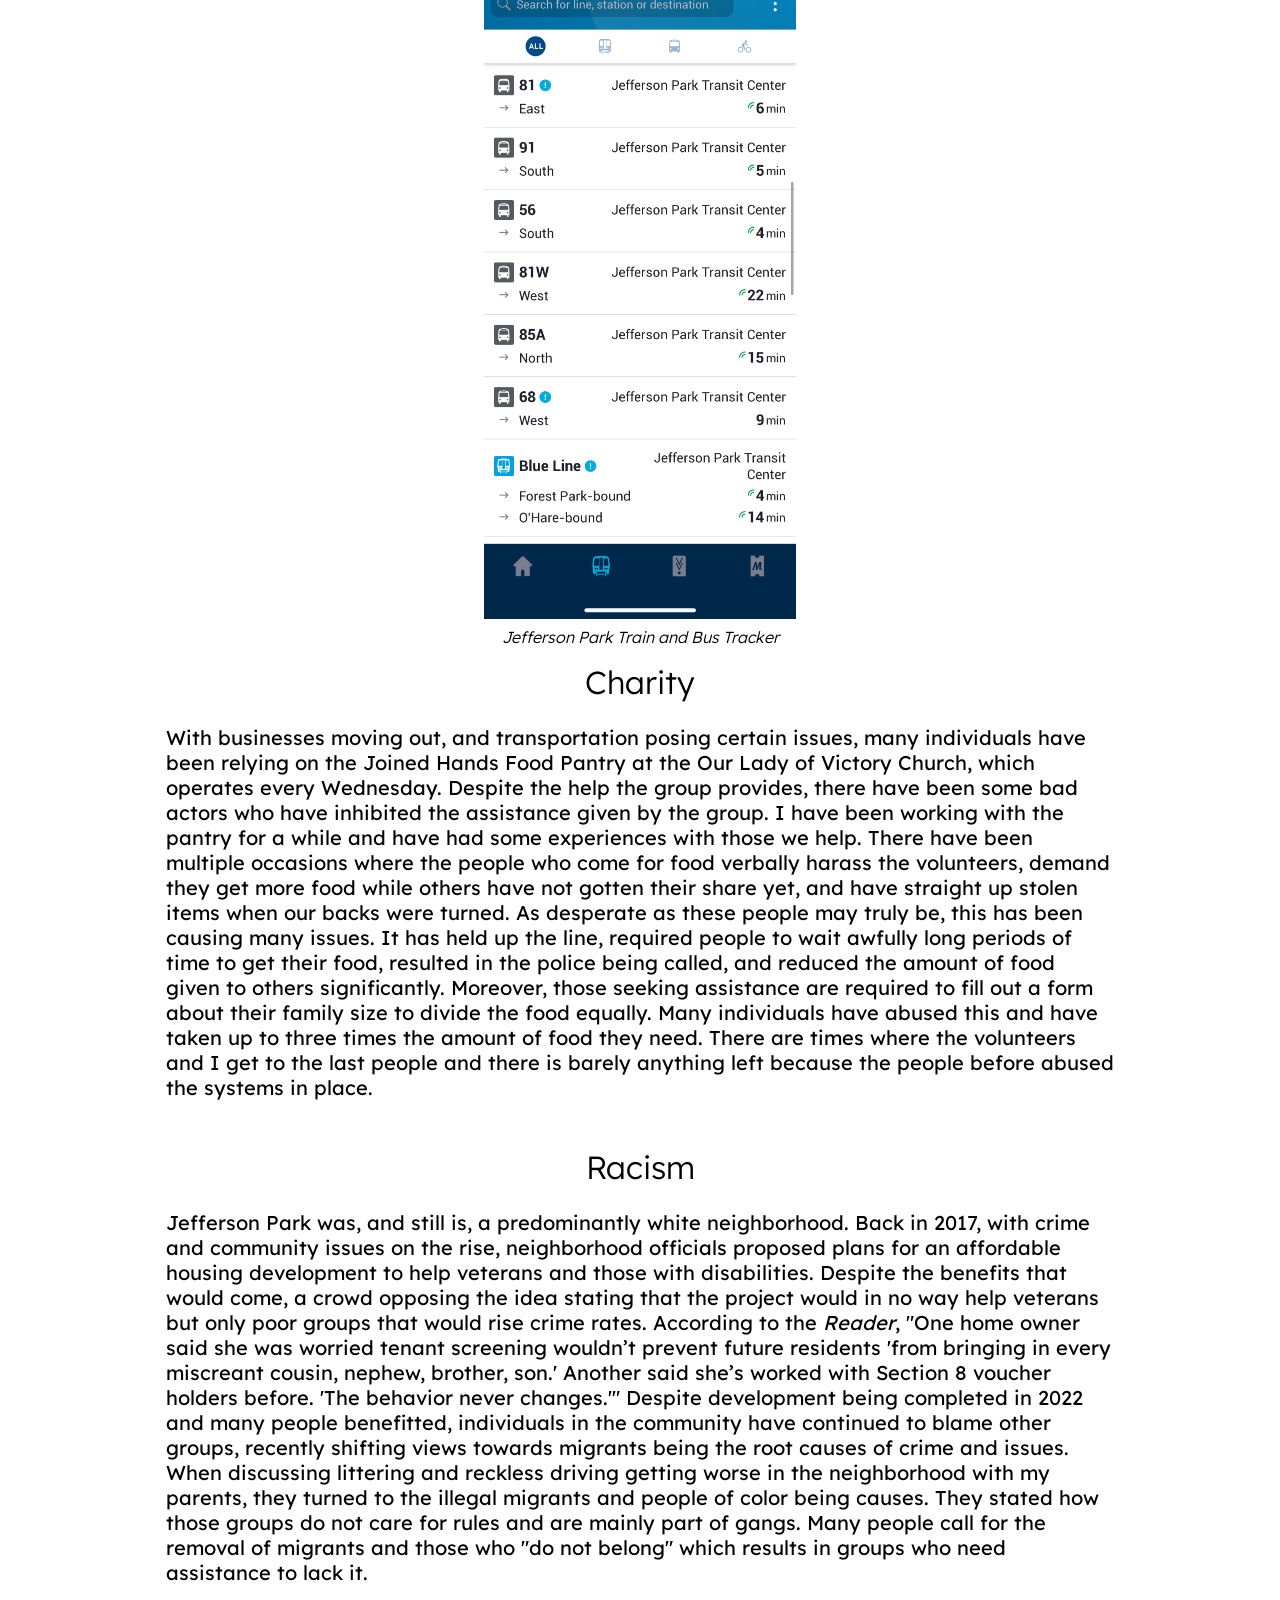
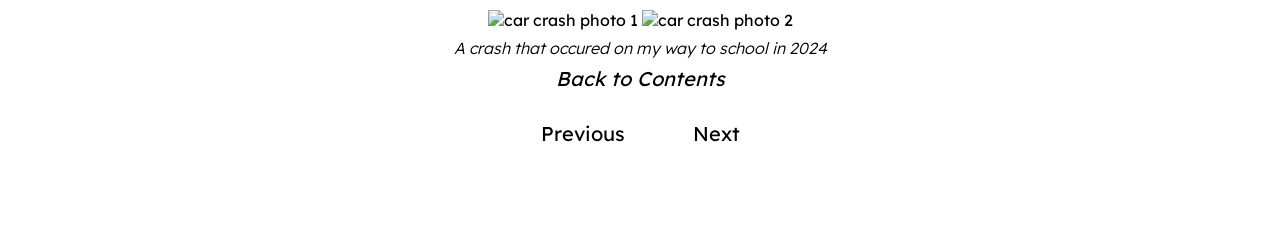
==== commit 218a60de: "Update bad.html Adds more description" ====
--- a/bad.html
+++ b/bad.html
@@ -58,7 +58,8 @@
         the project would in no way help veterans but only poor groups that would rise crime rates. According to the <i>Reader</i>, "One home owner said she was worried tenant screening wouldn’t prevent future residents 
         'from bringing in every miscreant cousin, nephew, brother, son.' Another said she’s worked with Section 8 voucher holders before. 'The behavior never changes.'" Despite development being completed in 2022 and many
         people benefitted, individuals in the community have continued to blame other groups, recently shifting views towards migrants being the root causes of crime and issues. When discussing littering and reckless driving
-        getting worse in the neighborhood with my parents, they turned to the illegal migrants and people of color being causes. They stated how those groups do not care for rules and are mainly part of gangs.</p>
+        getting worse in the neighborhood with my parents, they turned to the illegal migrants and people of color being causes. They stated how those groups do not care for rules and are mainly part of gangs. Many people call
+        for the removal of migrants and those who "do not belong" which results in groups who need assistance to lack it.</p>
         <img href = "photos/car1.webp" alt = "car crash photo 1">
         <img href = "photos/car2.webp" alt = "car crash photo 2">
         <h3><i>A crash that occured on my way to school in 2024</i></h3>
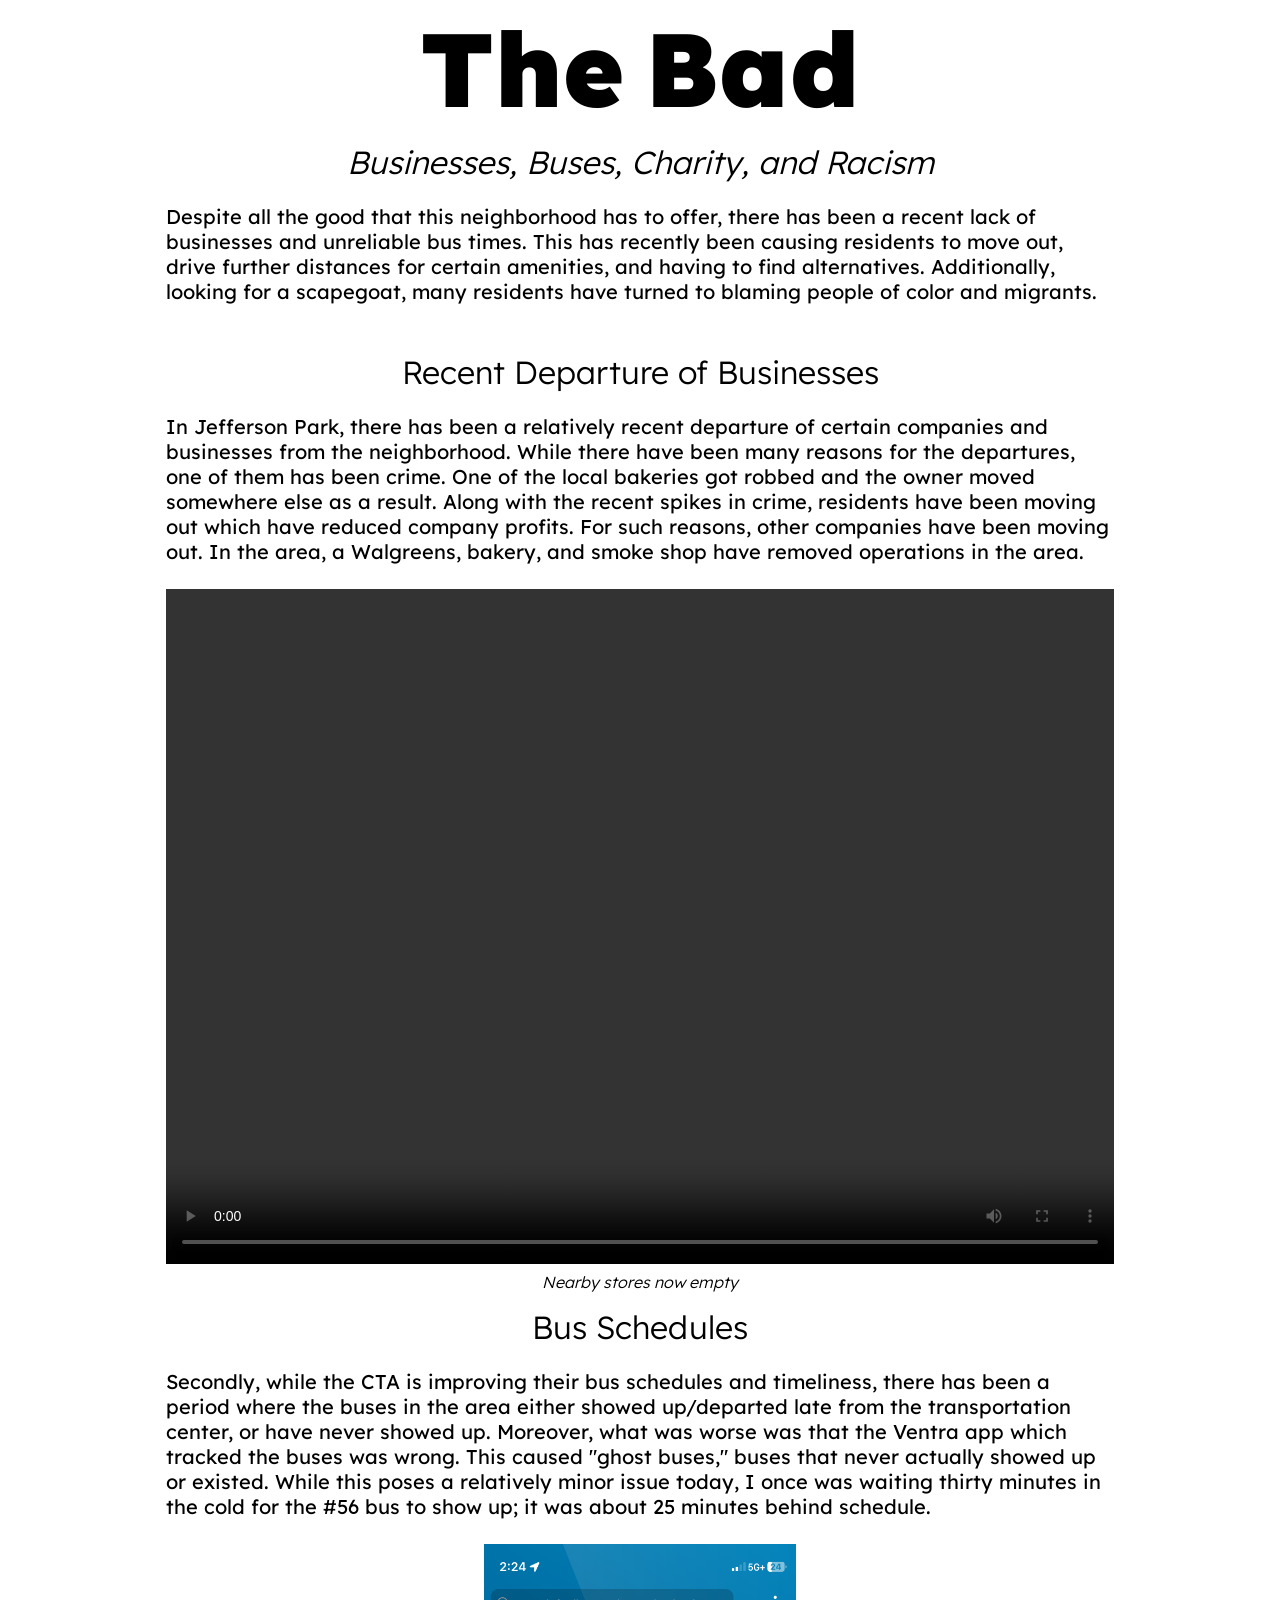
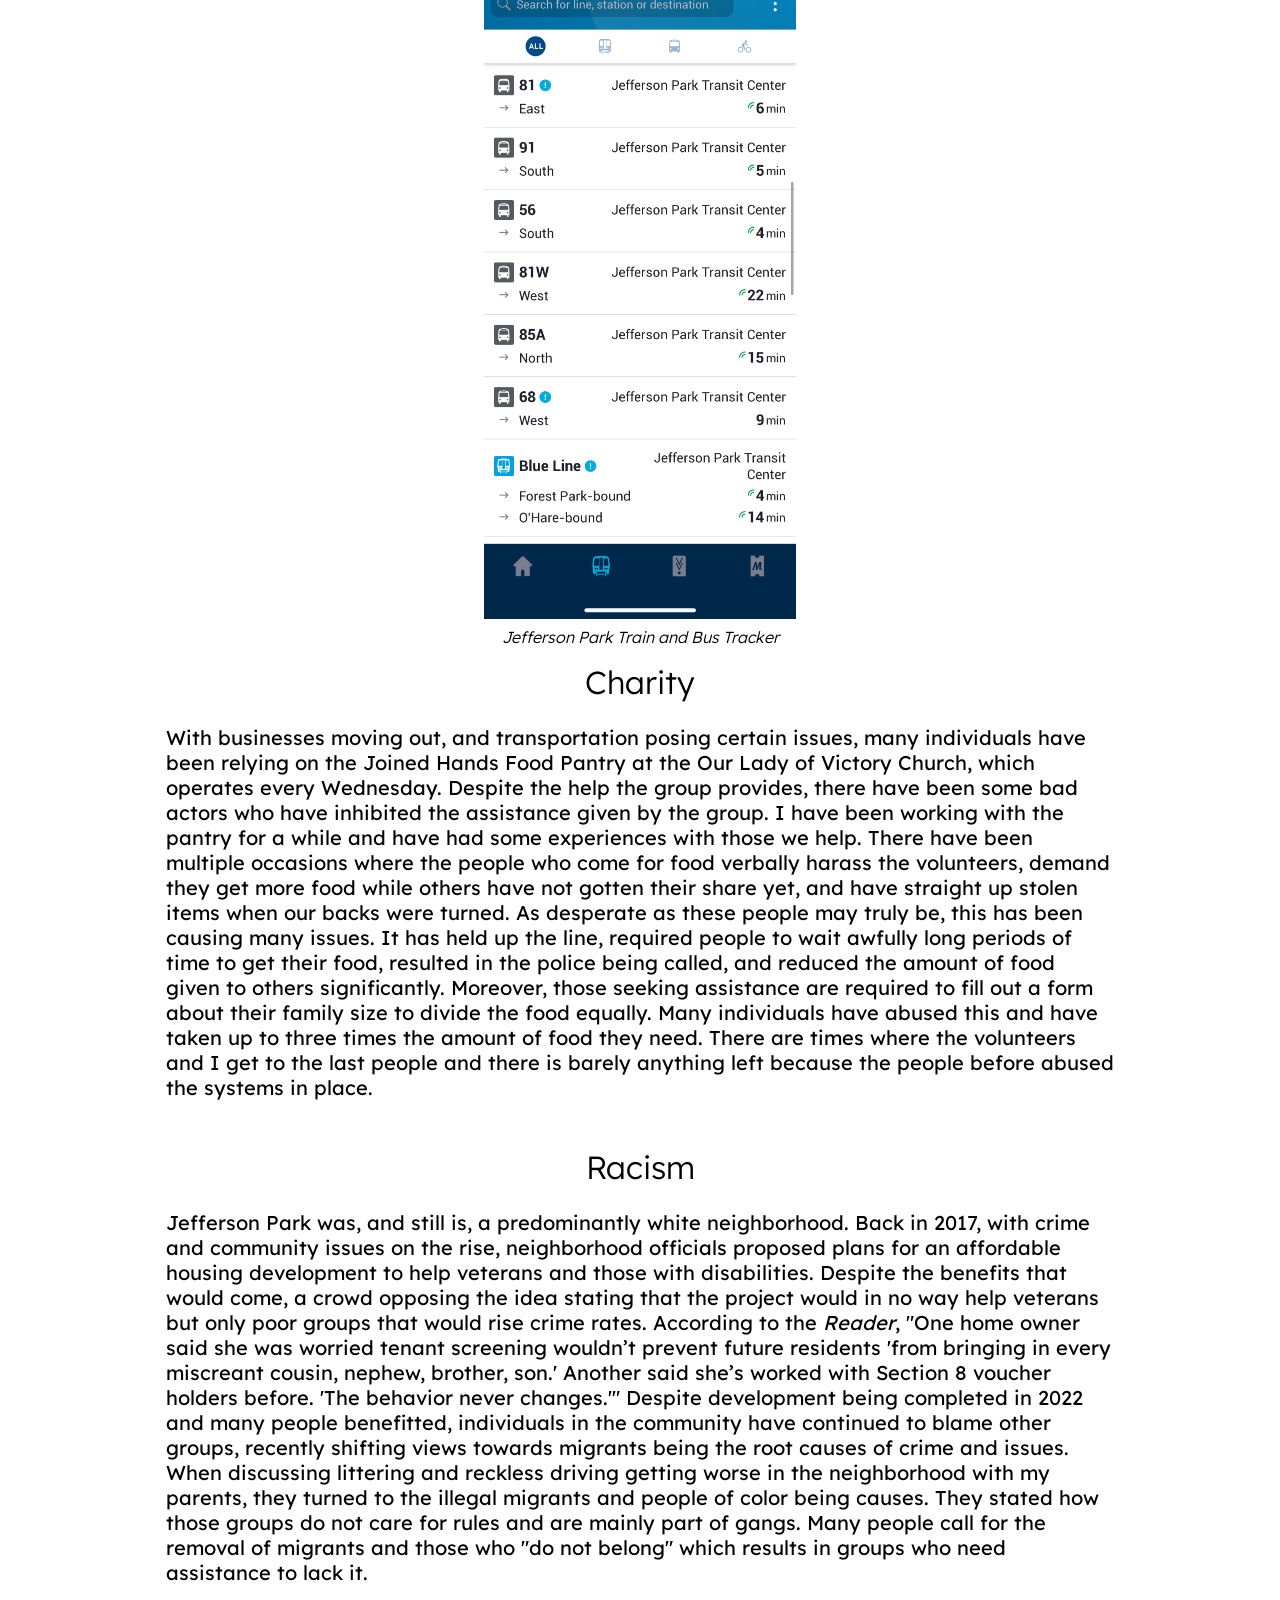
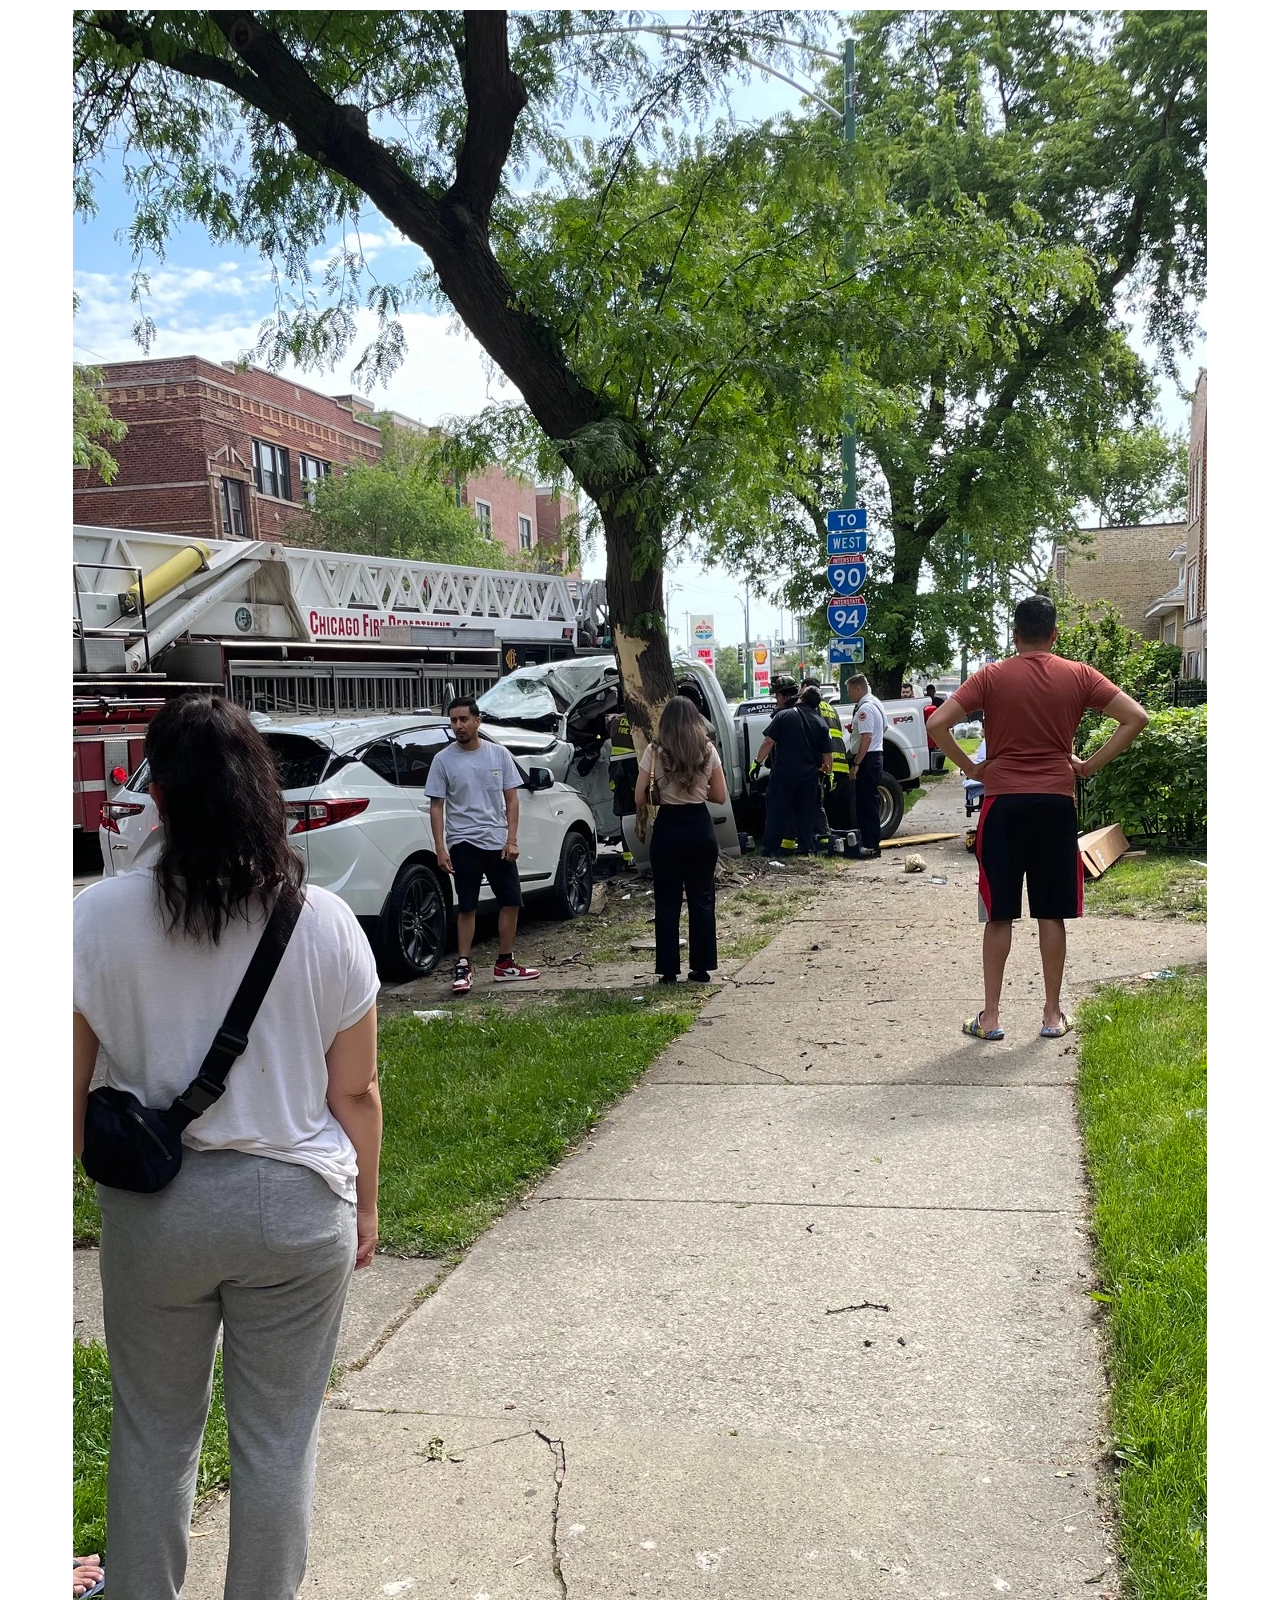
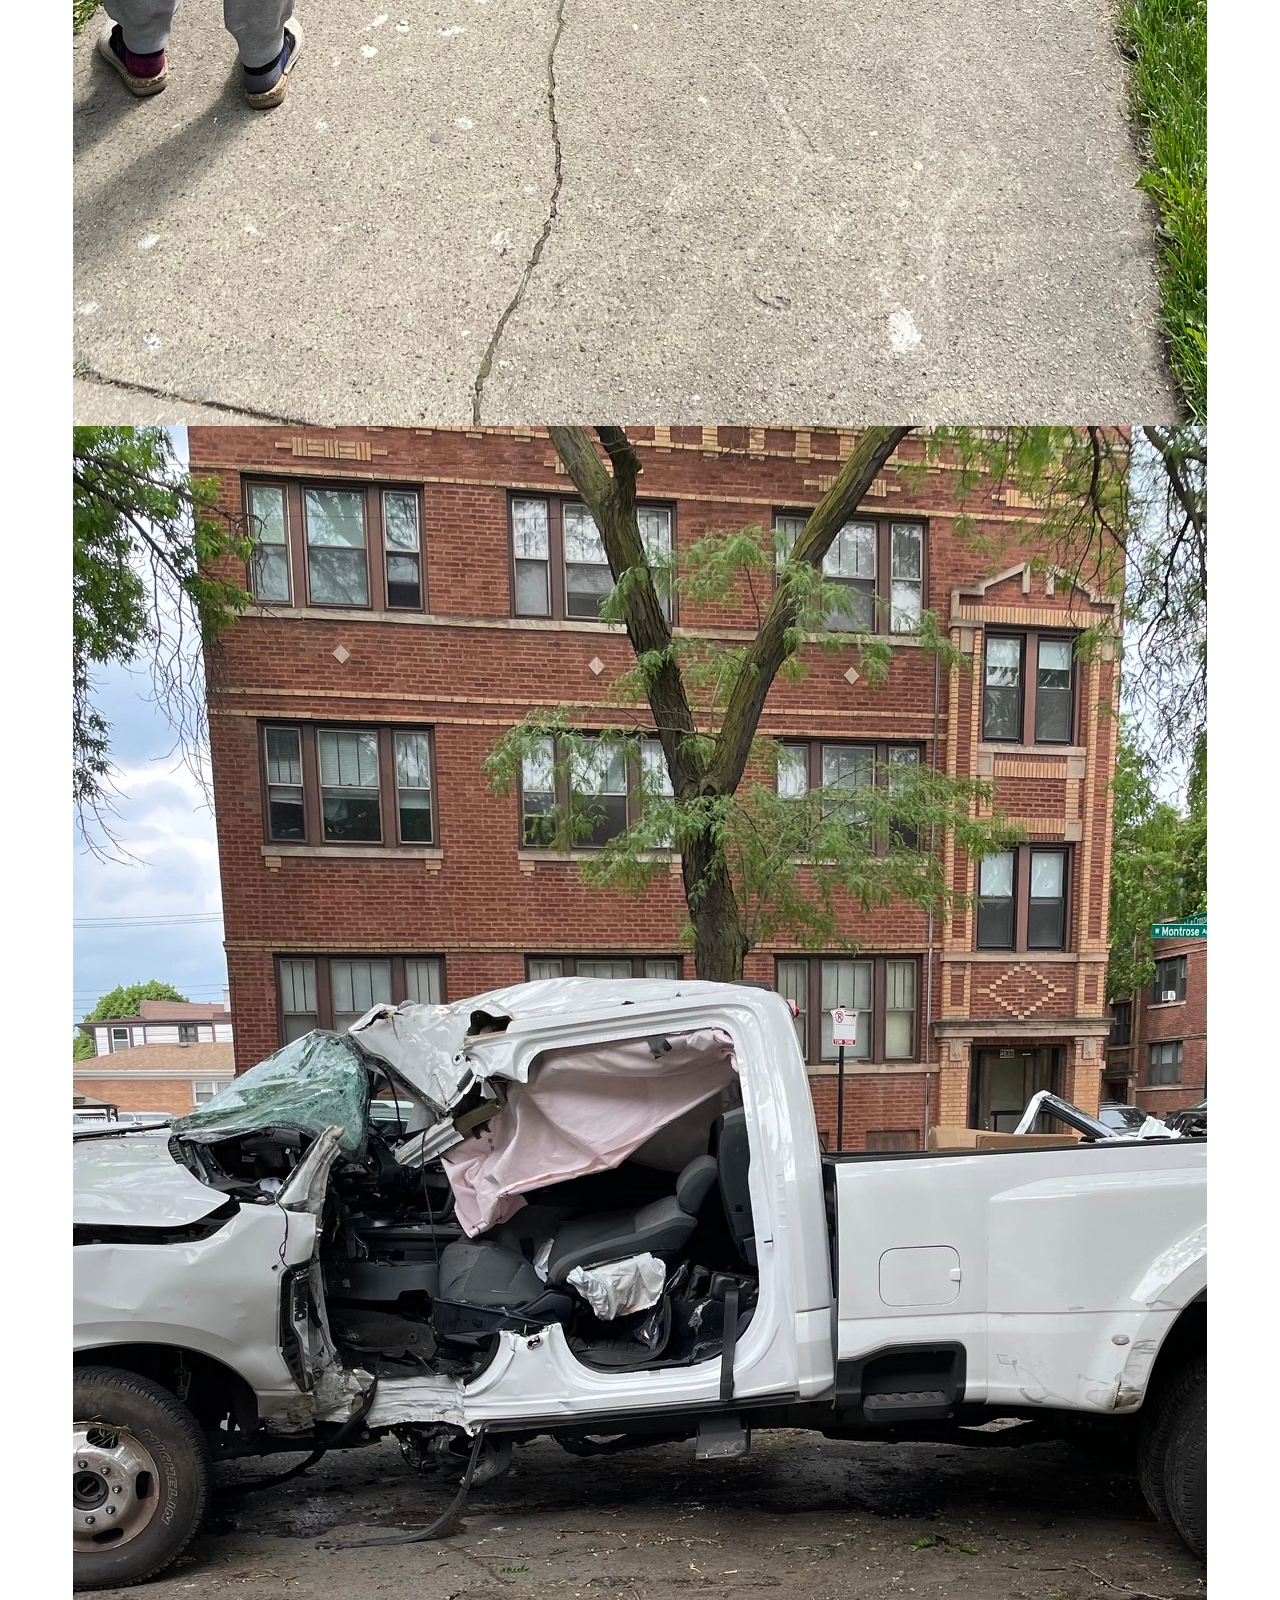
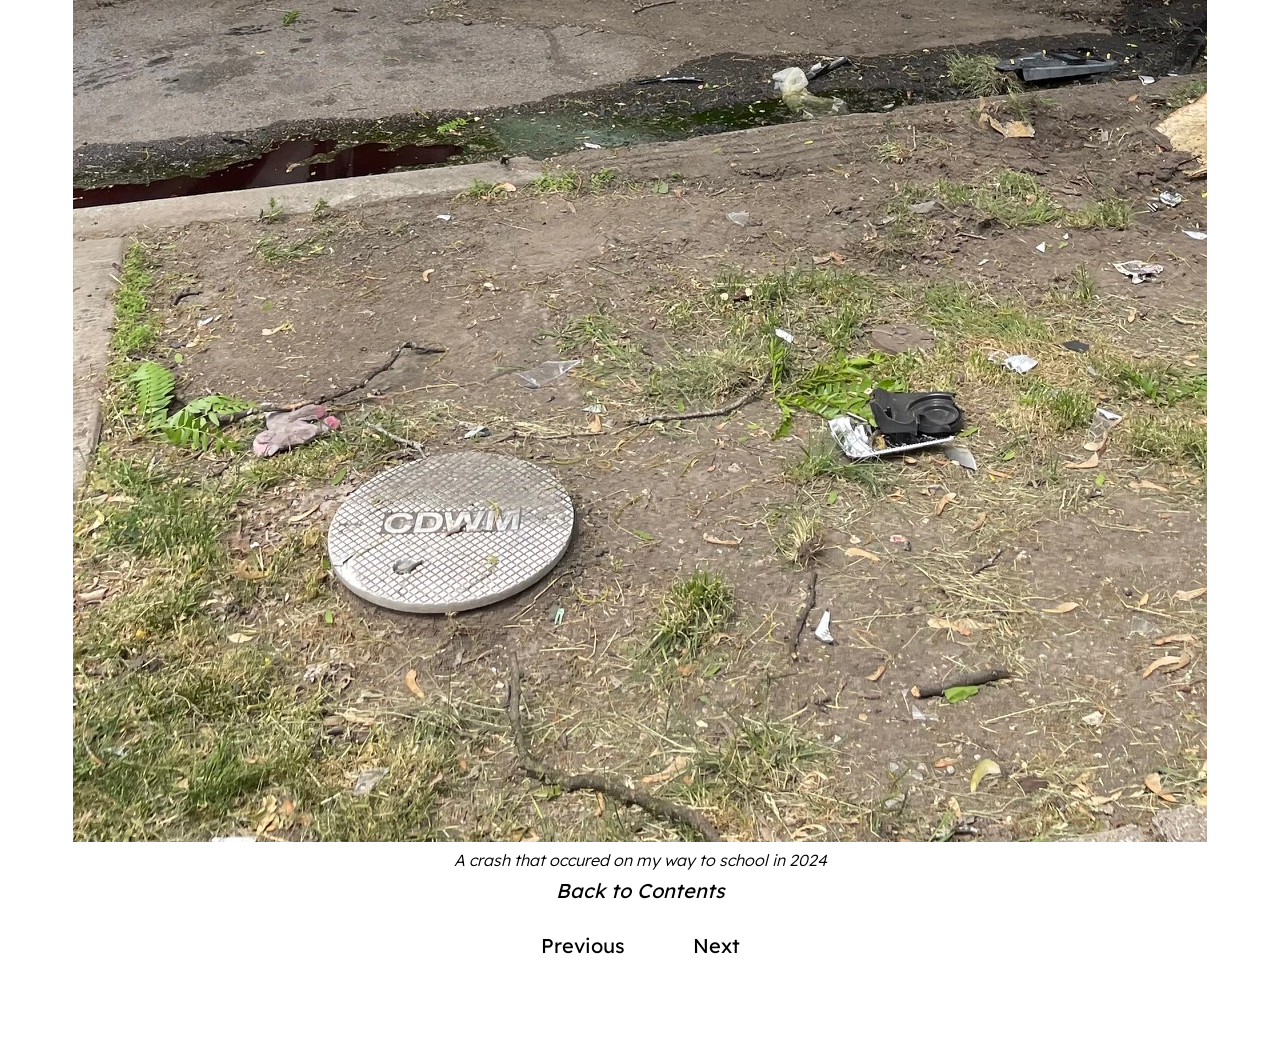
==== commit 036f8c7d: "Update bad.html Corrected href to src" ====
--- a/bad.html
+++ b/bad.html
@@ -60,8 +60,8 @@
         people benefitted, individuals in the community have continued to blame other groups, recently shifting views towards migrants being the root causes of crime and issues. When discussing littering and reckless driving
         getting worse in the neighborhood with my parents, they turned to the illegal migrants and people of color being causes. They stated how those groups do not care for rules and are mainly part of gangs. Many people call
         for the removal of migrants and those who "do not belong" which results in groups who need assistance to lack it.</p>
-        <img href = "photos/car1.webp" alt = "car crash photo 1">
-        <img href = "photos/car2.webp" alt = "car crash photo 2">
+        <img src = "photos/car1.webp" alt = "car crash photo 1">
+        <img src = "photos/car2.webp" alt = "car crash photo 2">
         <h3><i>A crash that occured on my way to school in 2024</i></h3>
     <!-- Next and back buttons -->
     <div class = "footer-back">
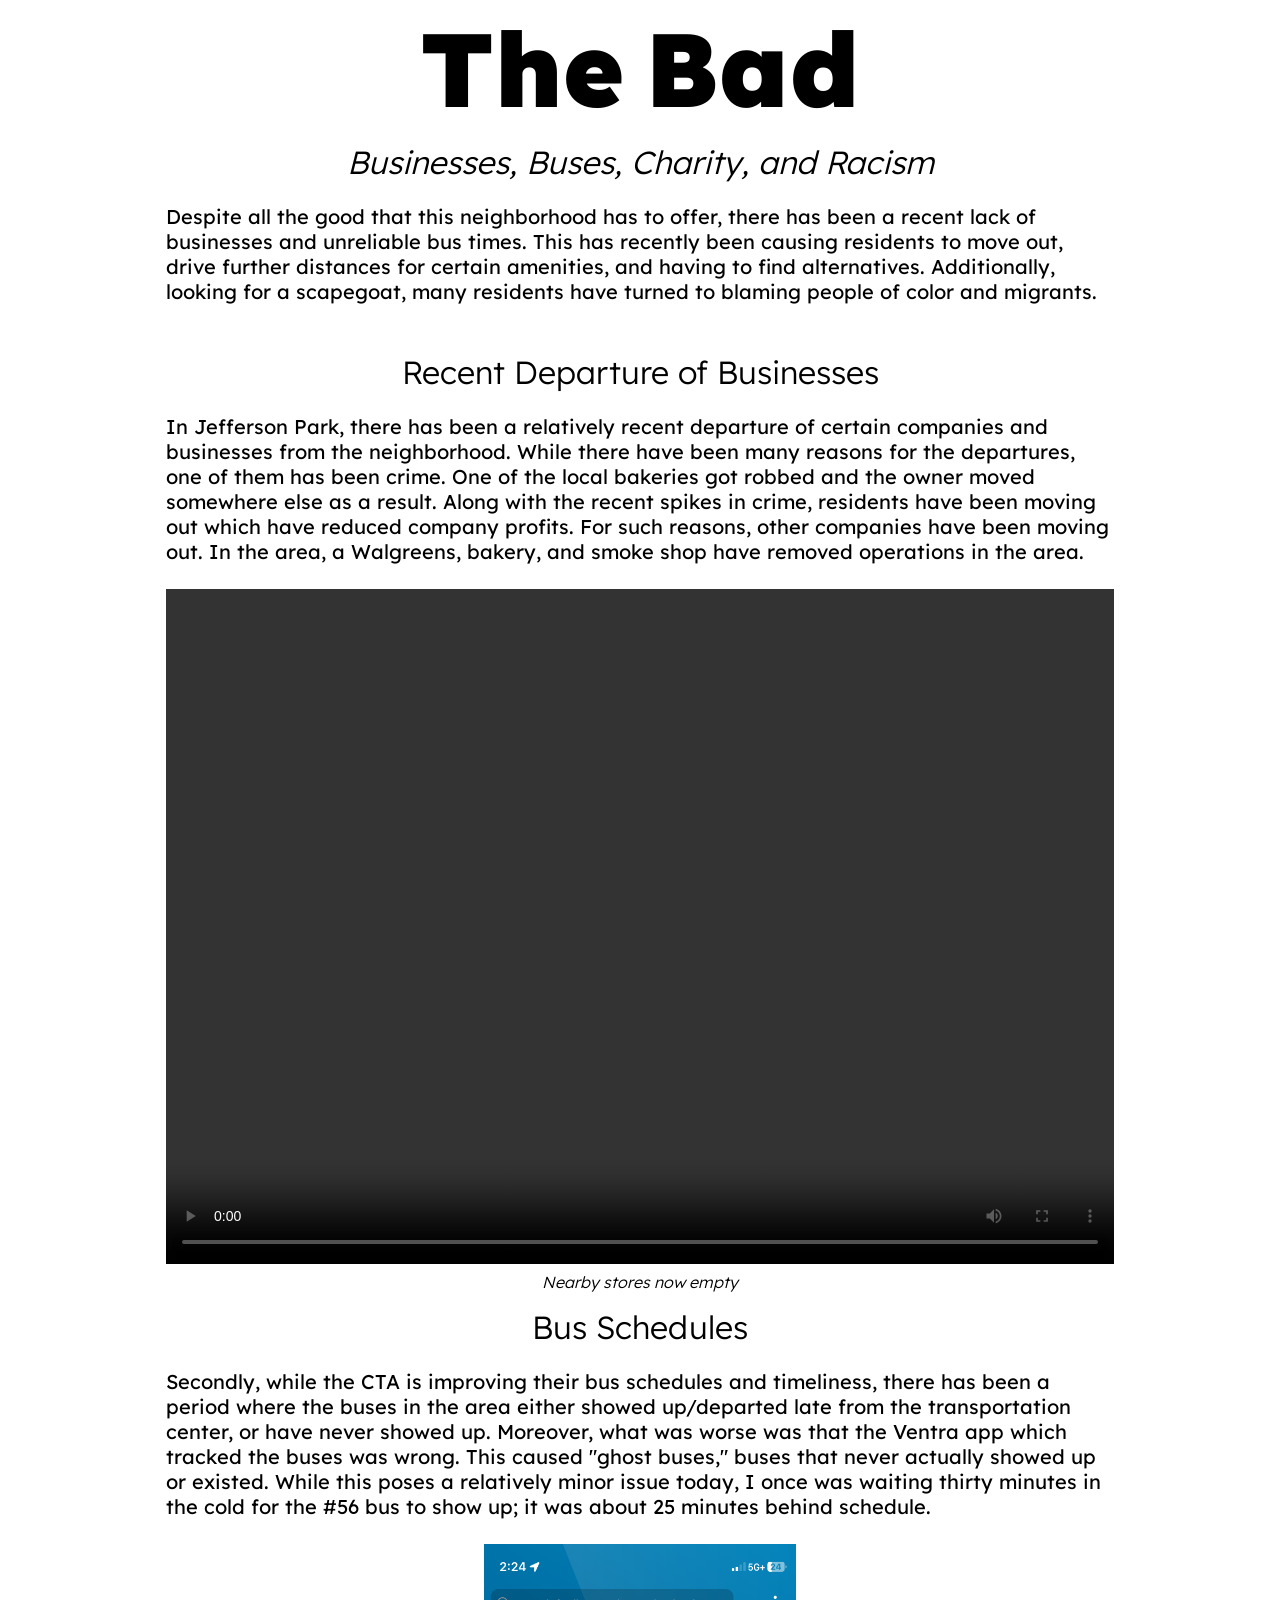
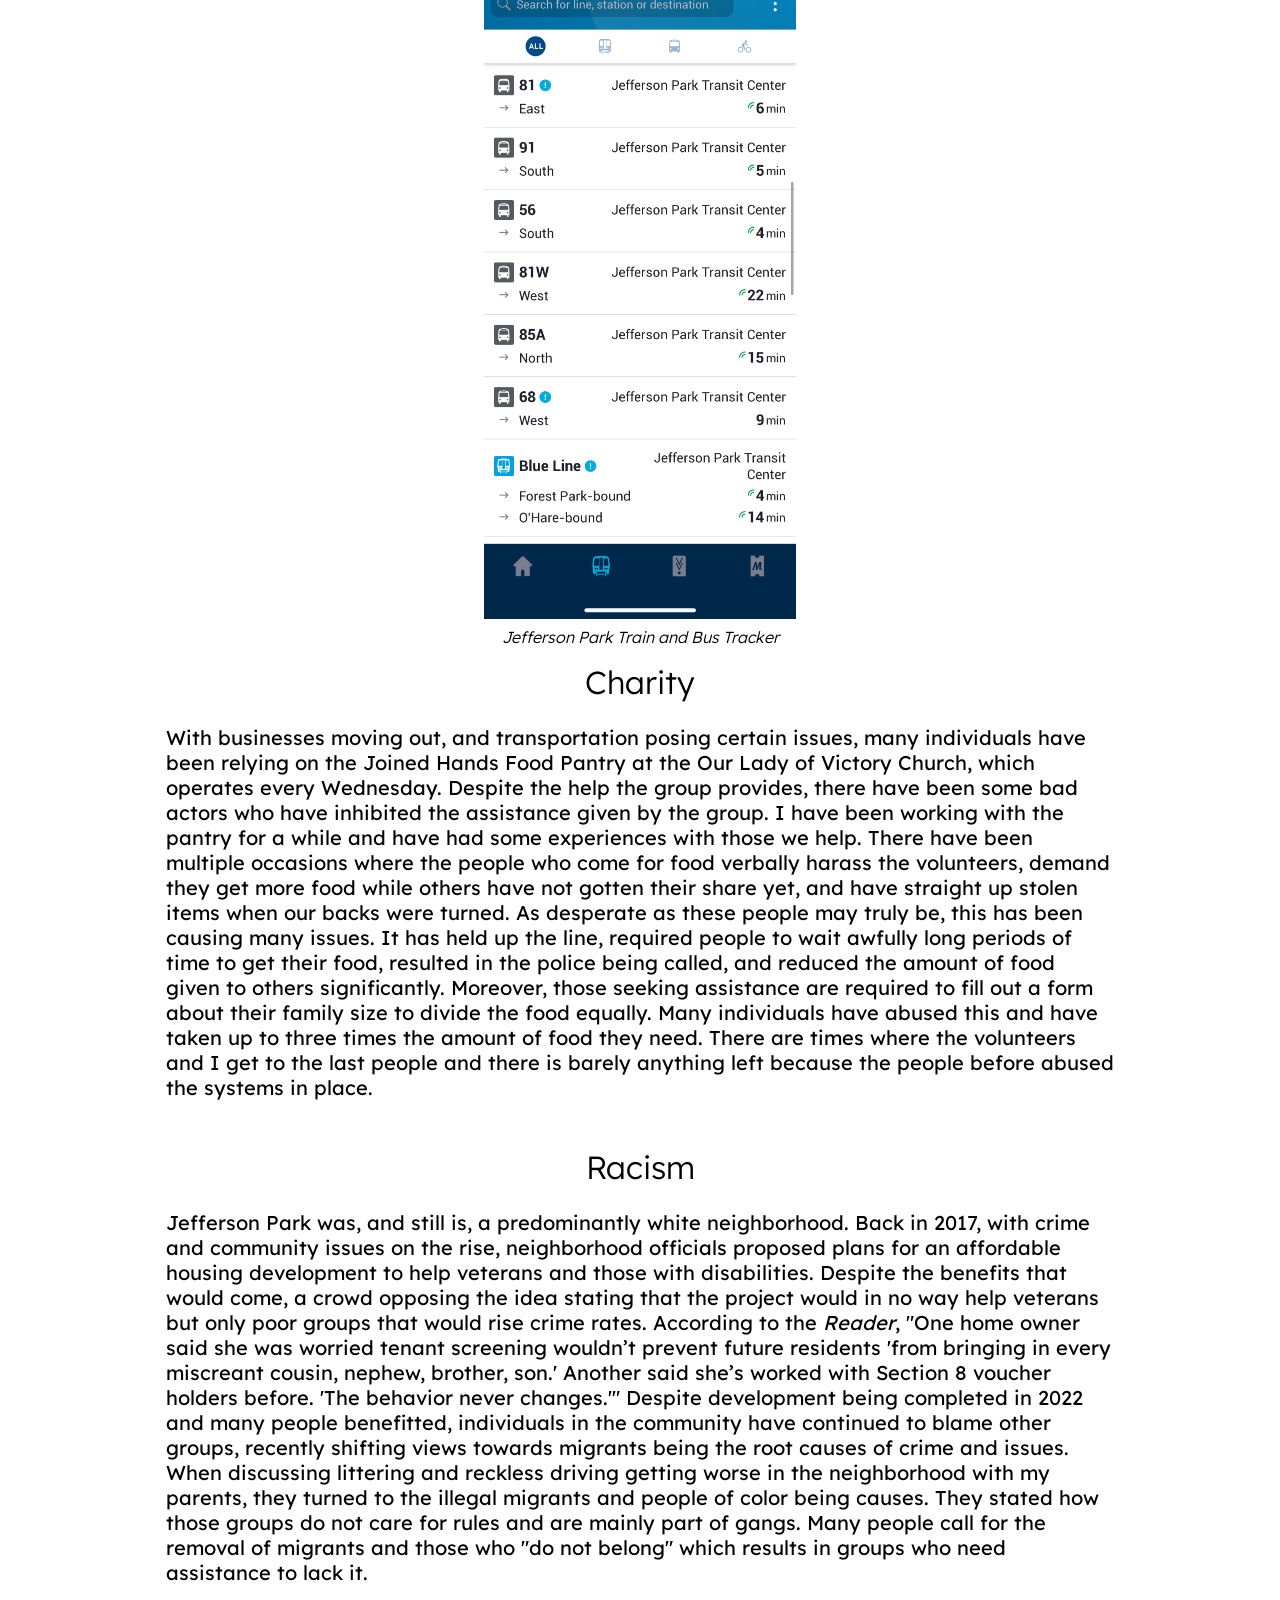
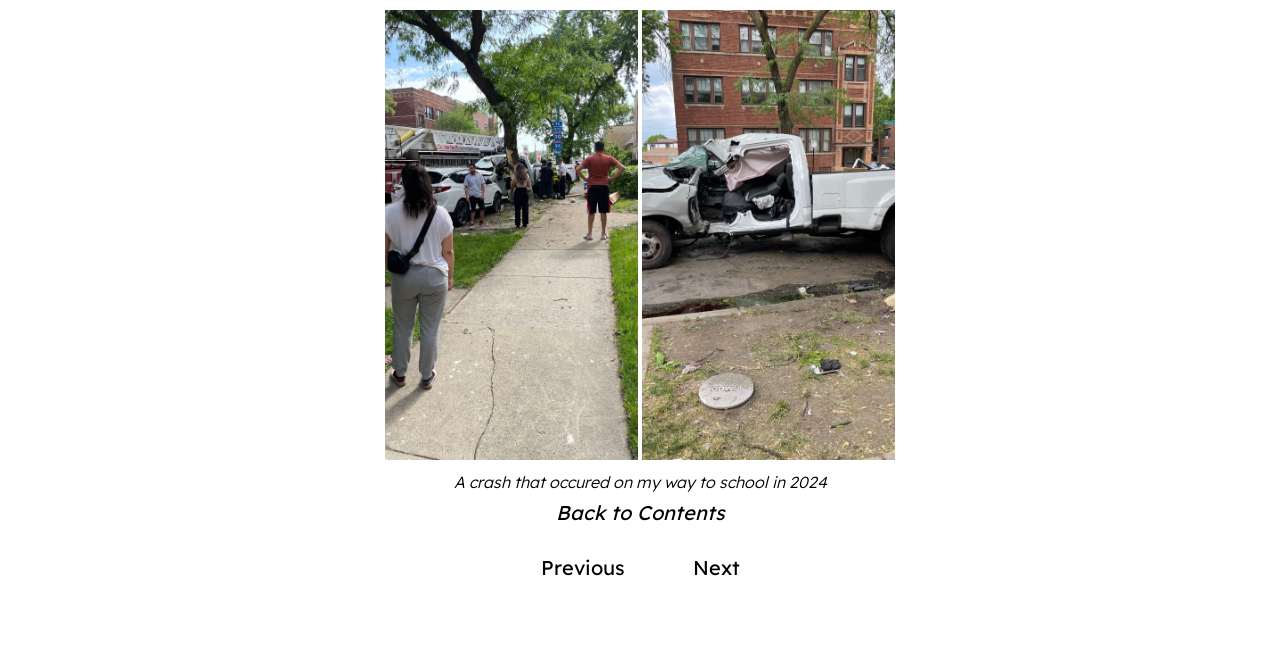
==== commit d786af07: "Update bad.html Added max height for images" ====
--- a/bad.html
+++ b/bad.html
@@ -60,8 +60,8 @@
         people benefitted, individuals in the community have continued to blame other groups, recently shifting views towards migrants being the root causes of crime and issues. When discussing littering and reckless driving
         getting worse in the neighborhood with my parents, they turned to the illegal migrants and people of color being causes. They stated how those groups do not care for rules and are mainly part of gangs. Many people call
         for the removal of migrants and those who "do not belong" which results in groups who need assistance to lack it.</p>
-        <img src = "photos/car1.webp" alt = "car crash photo 1">
-        <img src = "photos/car2.webp" alt = "car crash photo 2">
+        <img src = "photos/car1.webp" alt = "car crash photo 1" style= "max-height: 50vh">
+        <img src = "photos/car2.webp" alt = "car crash photo 2" style = "max-height: 50vh">
         <h3><i>A crash that occured on my way to school in 2024</i></h3>
     <!-- Next and back buttons -->
     <div class = "footer-back">
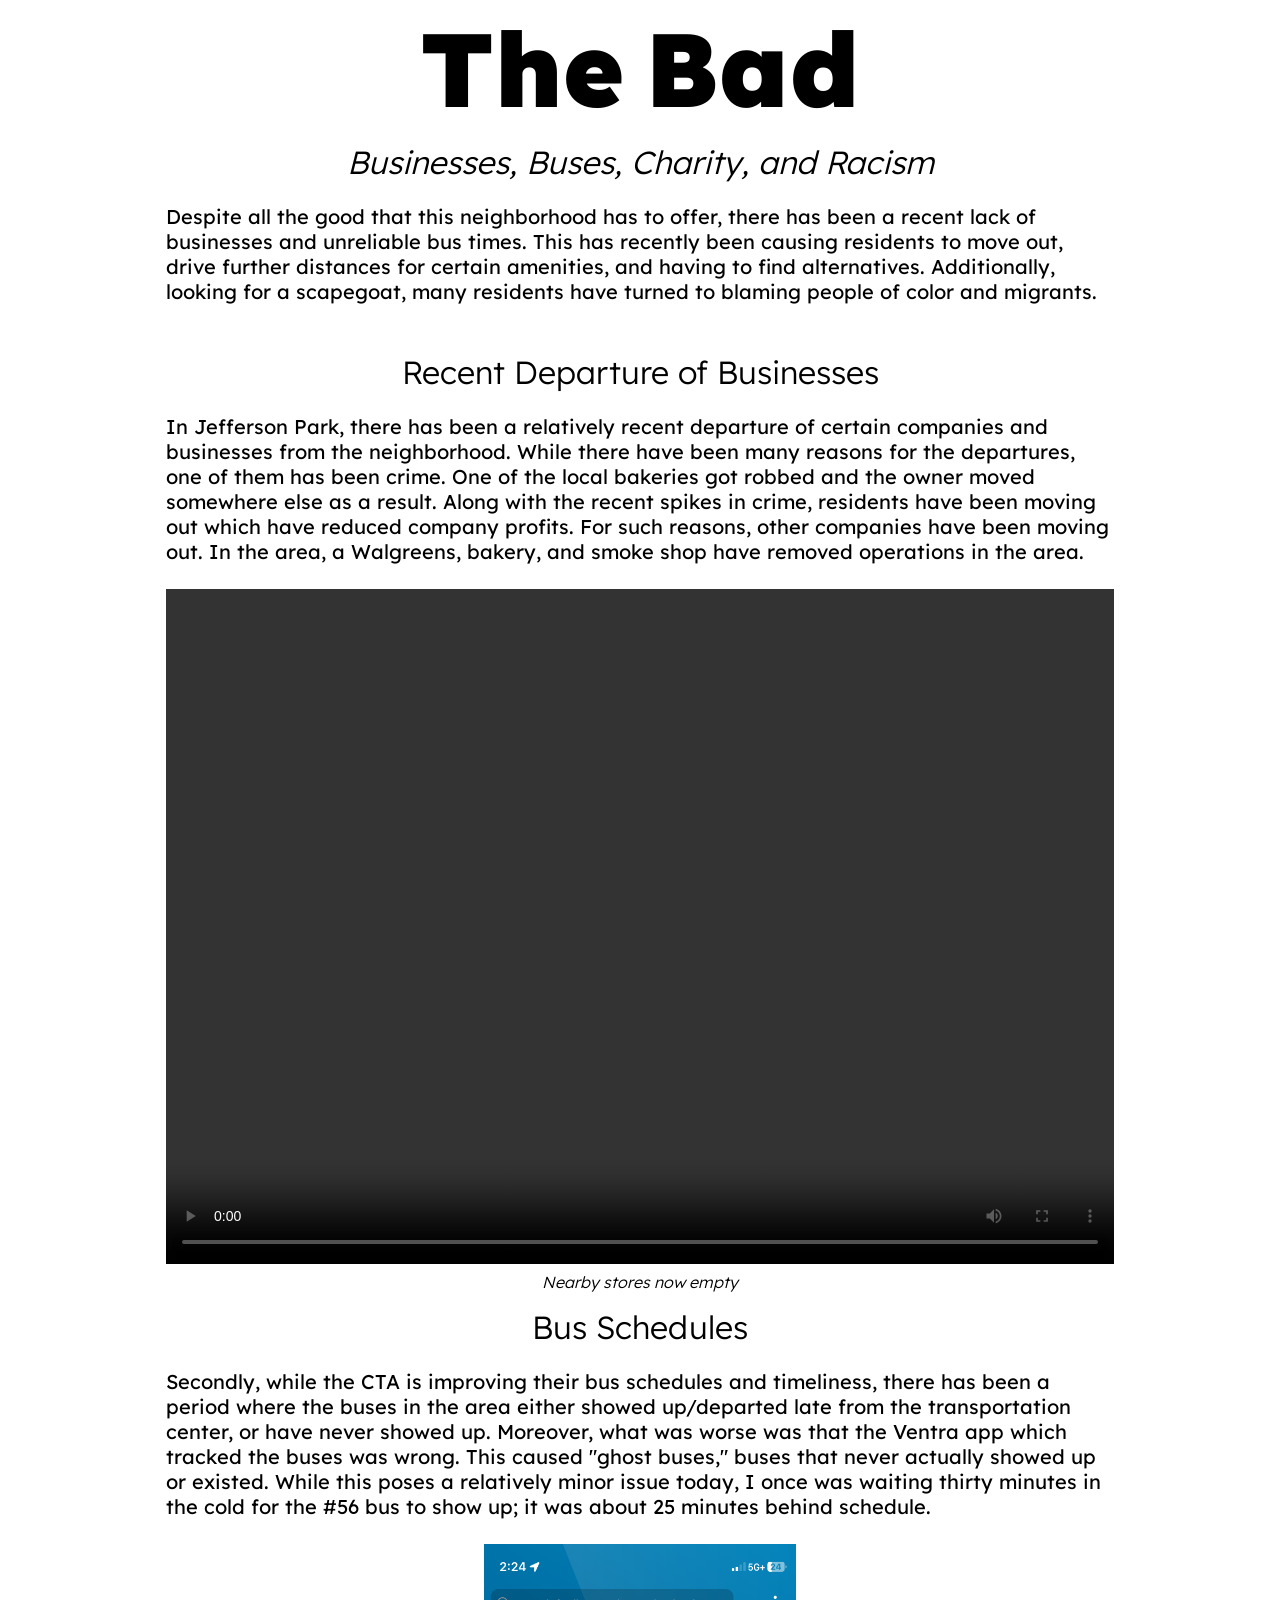
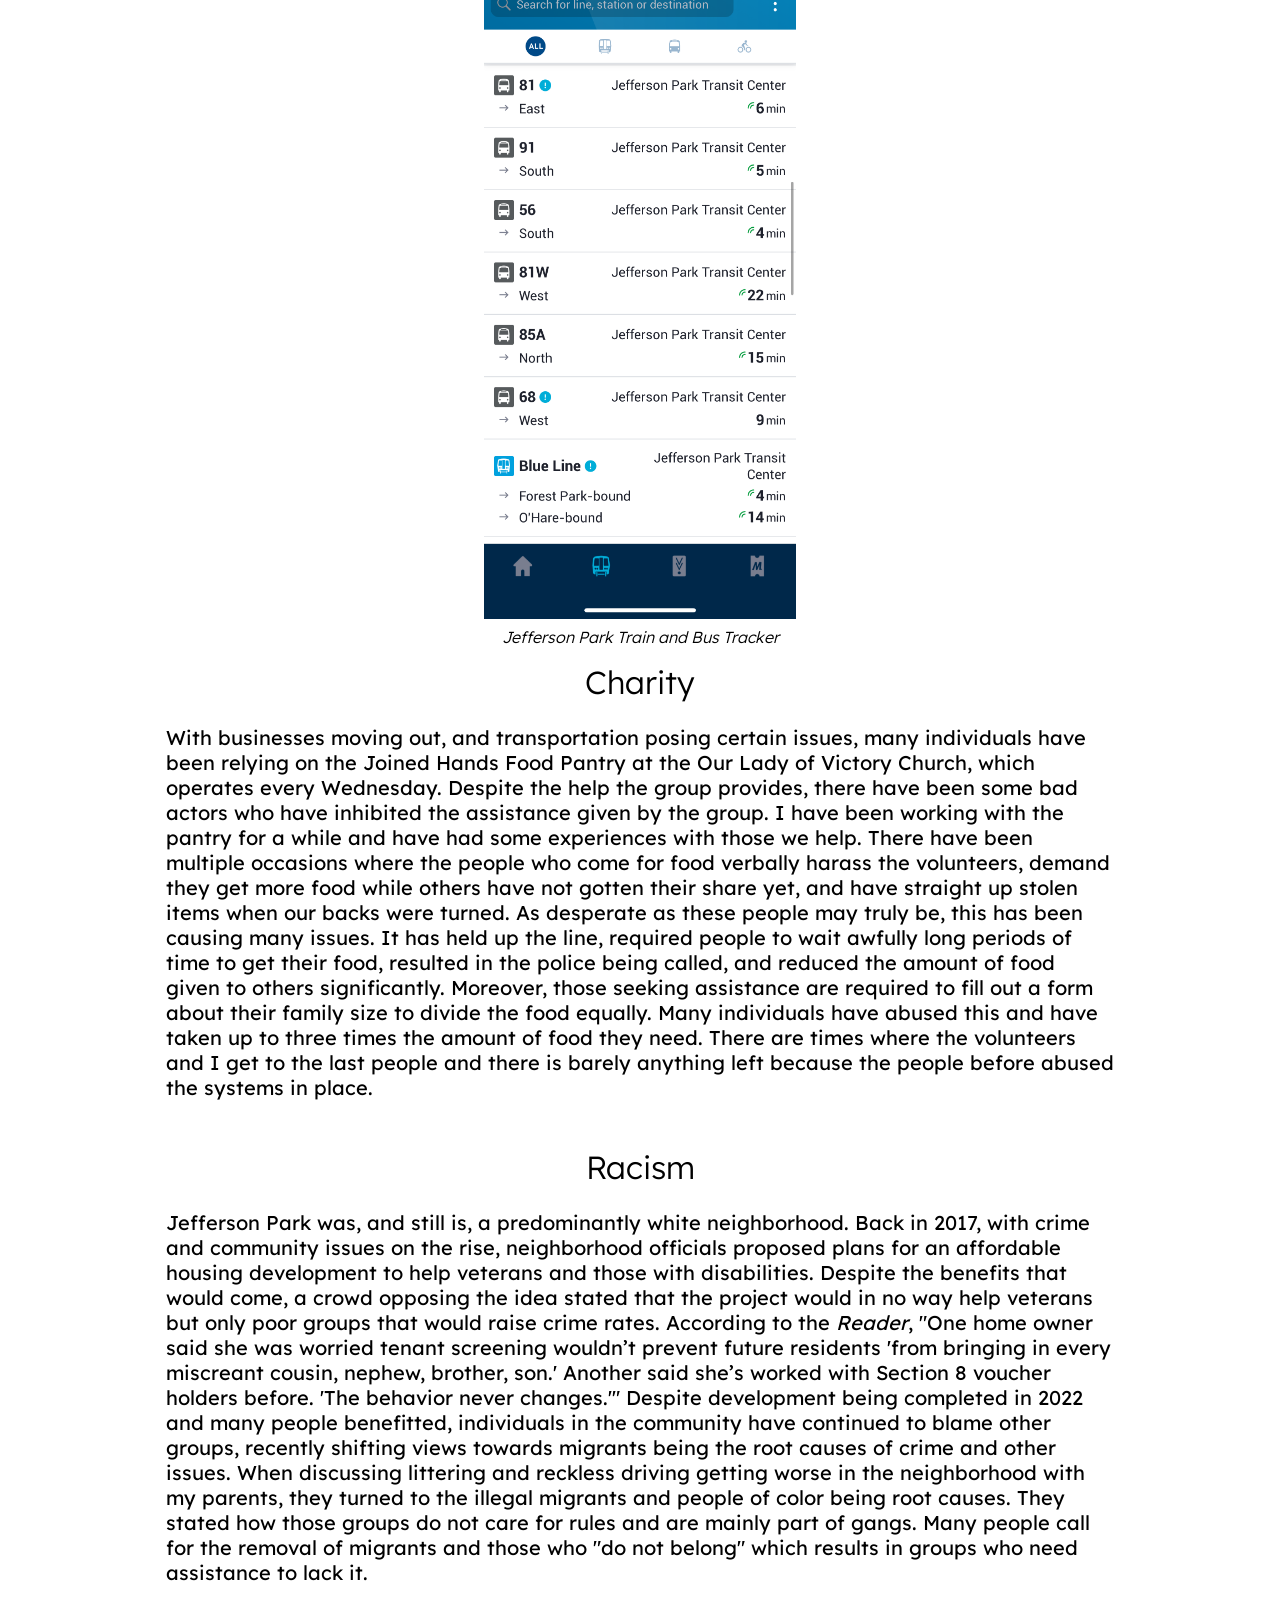
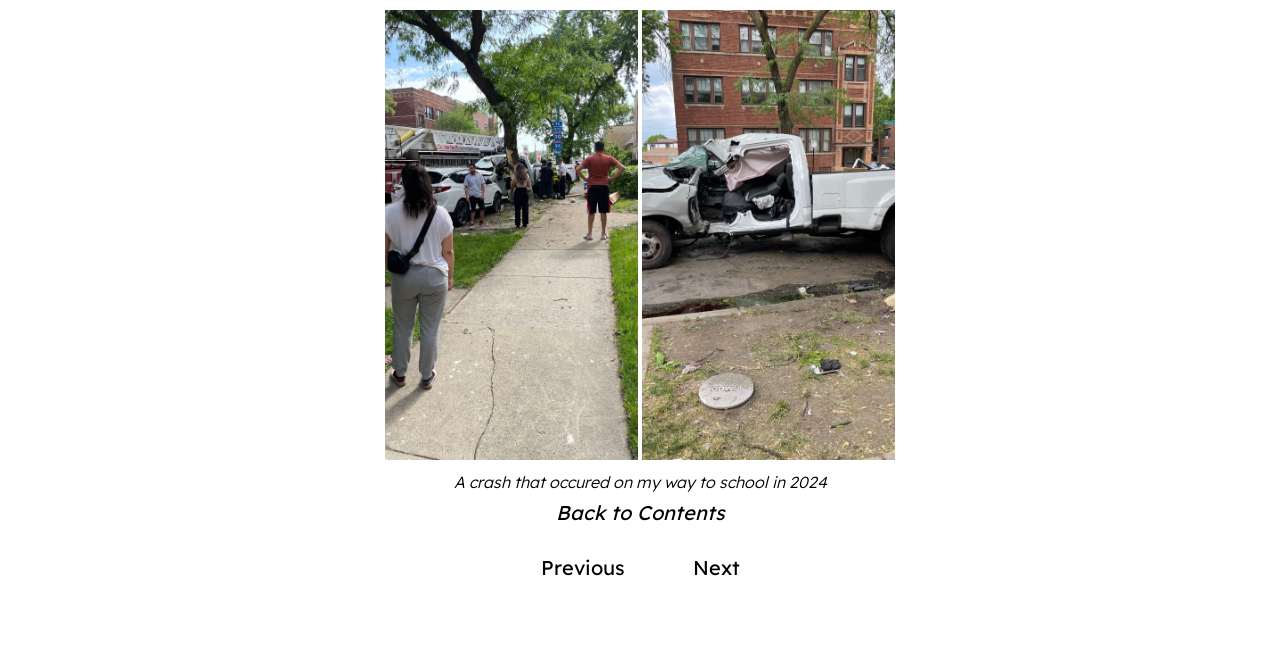
==== commit e8de2fde: "Update bad.html Fixed facts description" ====
--- a/bad.html
+++ b/bad.html
@@ -54,11 +54,11 @@
         </div>
         <h2>Racism</h2>
         <p>Jefferson Park was, and still is, a predominantly white neighborhood. Back in 2017, with crime and community issues on the rise, neighborhood officials proposed
-        plans for an affordable housing development to help veterans and those with disabilities. Despite the benefits that would come, a crowd opposing the idea stating that 
-        the project would in no way help veterans but only poor groups that would rise crime rates. According to the <i>Reader</i>, "One home owner said she was worried tenant screening wouldn’t prevent future residents 
+        plans for an affordable housing development to help veterans and those with disabilities. Despite the benefits that would come, a crowd opposing the idea stated that 
+        the project would in no way help veterans but only poor groups that would raise crime rates. According to the <i>Reader</i>, "One home owner said she was worried tenant screening wouldn’t prevent future residents 
         'from bringing in every miscreant cousin, nephew, brother, son.' Another said she’s worked with Section 8 voucher holders before. 'The behavior never changes.'" Despite development being completed in 2022 and many
-        people benefitted, individuals in the community have continued to blame other groups, recently shifting views towards migrants being the root causes of crime and issues. When discussing littering and reckless driving
-        getting worse in the neighborhood with my parents, they turned to the illegal migrants and people of color being causes. They stated how those groups do not care for rules and are mainly part of gangs. Many people call
+        people benefitted, individuals in the community have continued to blame other groups, recently shifting views towards migrants being the root causes of crime and other issues. When discussing littering and reckless driving
+        getting worse in the neighborhood with my parents, they turned to the illegal migrants and people of color being root causes. They stated how those groups do not care for rules and are mainly part of gangs. Many people call
         for the removal of migrants and those who "do not belong" which results in groups who need assistance to lack it.</p>
         <img src = "photos/car1.webp" alt = "car crash photo 1" style= "max-height: 50vh">
         <img src = "photos/car2.webp" alt = "car crash photo 2" style = "max-height: 50vh">
--- a/index.css
+++ b/index.css
@@ -56,6 +56,25 @@
     text-align: center;
 }
 
+/* video stuff */
+.video-container {
+  position: relative;
+  width: 100vw;
+  height: 100vh; /* or 100% depending on your layout */
+}
+
+.video-container video {
+  position: absolute;
+  top: 0;
+  left: 0;
+  width: 100vw;
+  height: 100vh;
+  object-fit: cover; /* Ensures the video covers the container */
+  min-width: 100vw;
+  min-height: 100vh;
+  z-index: -1; /* Places video behind other content */
+}
+
 /* Header 1 Info */
 h1 {
     padding-top: .5em;
